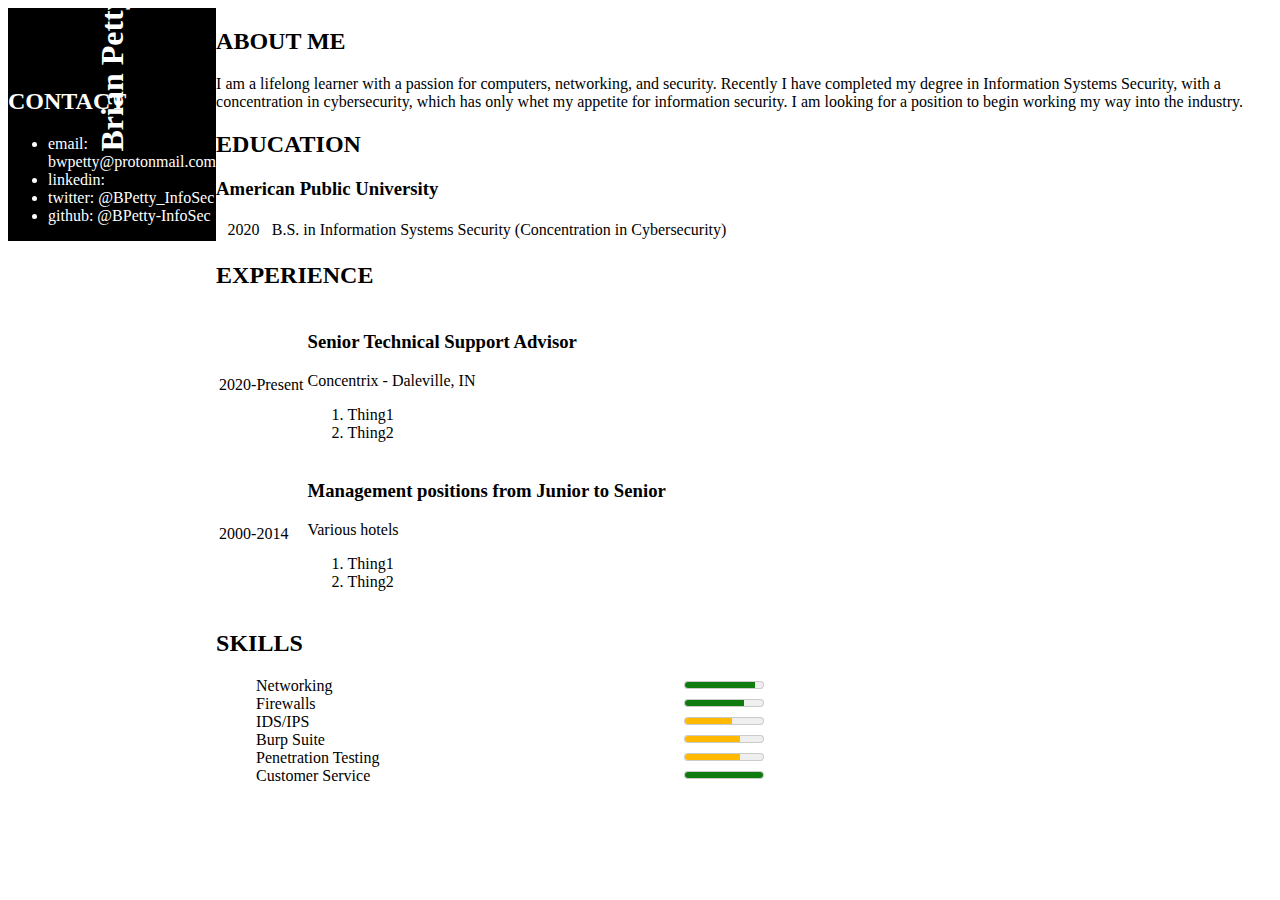
==== resume.html @ d376d549 "change skills to meters" ====
<!DOCTYPE html>
<html>
<head>
    <link rel="stylesheet" href="lib/css/main.css">
</head>
<body id="body">
    <div id="sidebar">
        <div class="namesection">
            <h1 id="name">Brian Petty</h1>
        </div>
        <div id="Contact">
            <h2>CONTACT</h2>
            <ul>
                <li>email: bwpetty@protonmail.com</li>
                <li>linkedin: </li>
                <li>twitter: @BPetty_InfoSec</li>
                <li>github: @BPetty-InfoSec</li>
            </ul>
        </div>
    </div>
    <div id="mainbody">
        <div id="about" class="mbsection">
            <h2 class="mbsection_title">ABOUT ME</h2>
            <p class="mbsection_blurb">I am a lifelong learner with a passion for computers, networking, and security. Recently I have completed my degree in Information Systems Security, with a concentration in cybersecurity, which has only whet my appetite for information security. I am looking for a position to begin working my way into the industry.</p>
        </div>
        <div id="education" class="mbsection">
            <h2 class="mbsection_title">EDUCATION</h2>
            <div class="mbsection_sub">
                <h3 id="education" class="mbsection_subtitle">American Public University</h3>
                <table>
                    <tr>
                        <td class="edudate" width=10% align="center">2020</td>
                        <td class="edudata">B.S. in Information Systems Security (Concentration in Cybersecurity)</td>
                    </tr>
                </table>
            </div>
        </div>
        <div id="experience" class="mbsection">
            <h2 class="mbsection_title">EXPERIENCE</h2>
            <table>
                <tr>
                    <td class="expdate">2020-Present</td>
                    <td class="expinfo">
                        <h3 class="exptitle">Senior Technical Support Advisor</h3>
                        <p class="explocation">Concentrix - Daleville, IN</p>
                        <ol class="explist">
                            <li class="expbullets">
                                Thing1
                            </li>
                            <li class="expbullets">
                                Thing2
                            </li>
                        </ol>
                    </td>
                </tr>
                <tr>
                    <td class="expdate">2000-2014</td>
                    <td class="expinfo">
                        <h3 class="exptitle">Management positions from Junior to Senior</h3>
                        <p class="explocation">Various hotels</p>
                        <ol class="explist">
                            <li class="expbullets">
                                Thing1
                            </li>
                            <li class="expbullets">
                                Thing2
                            </li>
                        </ol>
                    </td>
                </tr>
            </table>
        </div>
        <div id="skills" class="mbsection">
            <h2 class="mbsection_title">SKILLS</h2>
            <ul>
                <div class="skill">
                    <div class="skill_item">Networking</div>
                    <meter class="skill_rating" min="0" max="100" low="25" high="75" optimum="90" value="90"></meter>
                </div>
                <div class="skill">
                    <div class="skill_item">Firewalls</div>
                    <meter class="skill_rating" min="0" max="100" low="25" high="75" optimum="90" value="75"></meter>
                </div>
                <div class="skill">
                    <div class="skill_item">IDS/IPS</div>
                    <meter class="skill_rating" min="0" max="100" low="25" high="75" optimum="90" value="60"></meter>
                </div>
                <div class="skill">
                    <div class="skill_item">Burp Suite</div>
                    <meter class="skill_rating" min="0" max="100" low="25" high="75" optimum="90" value="70"></meter>
                </div>
                <div class="skill">
                    <div class="skill_item">Penetration Testing</div>
                    <meter class="skill_rating" min="0" max="100" low="25" high="75" optimum="90" value="70"></meter>
                </div>
                <div class="skill">
                    <div class="skill_item">Customer Service</div>
                    <meter class="skill_rating" min="0" max="100" low="25" high="75" optimum="90" value="100"></meter>
                </div>
            </ul>
        </div>
    </div>
</body>
</html>
---- lib/css/main.css ----
#body{
    display: flex;
}

#sidebar{
    background-color: black;
    color: white;
    width: 20%;
    height: 100%;
}

#name{
    transform: rotate(-90deg);
    height: 300;
}

#contact{
    width: 20%;
    align-content: center;
}

.skill{
    display: flex;
    flex-direction: row;
    width: 50%;
    justify-content: space-between;
}
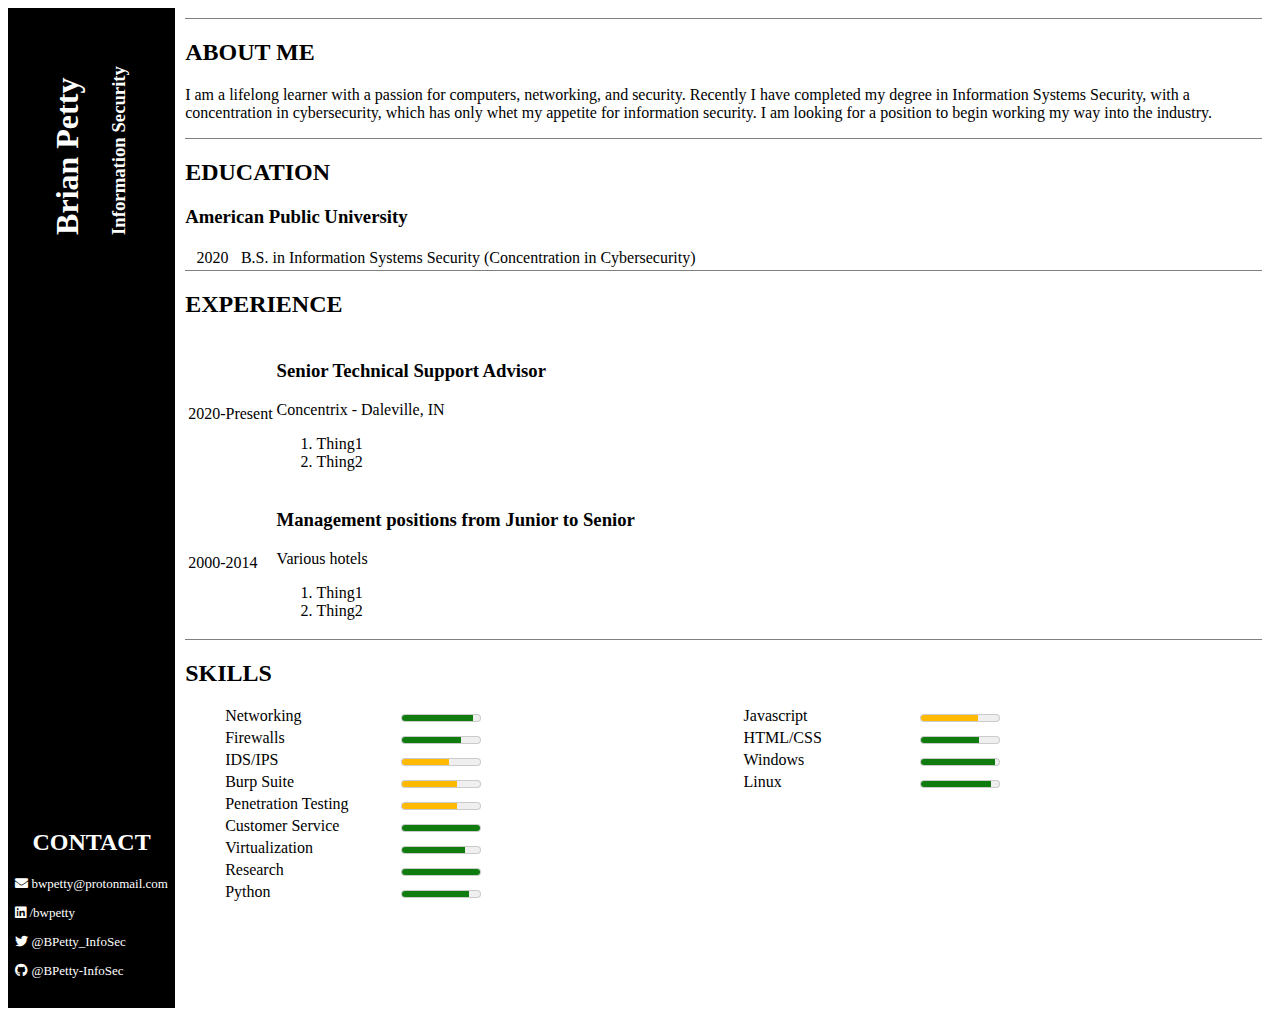
==== commit f814410b: "update spacing" ====
--- a/resume.html
+++ b/resume.html
@@ -2,20 +2,23 @@
 <html>
 <head>
     <link rel="stylesheet" href="lib/css/main.css">
+    <link rel="stylesheet" href="lib/css/all.min.css">
 </head>
 <body id="body">
     <div id="sidebar">
         <div class="namesection">
             <h1 id="name">Brian Petty</h1>
+            <h3 id="subname">Information Security</h3>
         </div>
-        <div id="Contact">
-            <h2>CONTACT</h2>
-            <ul>
-                <li>email: bwpetty@protonmail.com</li>
-                <li>linkedin: </li>
-                <li>twitter: @BPetty_InfoSec</li>
-                <li>github: @BPetty-InfoSec</li>
-            </ul>
+        <div id="contact">
+            <center><h2>CONTACT</h2></center>
+            <div id="contactlinks">
+                <p><i class="fa fa-envelope"></i> bwpetty@protonmail.com</p>
+                <p><i class="fab fa-linkedin"></i> /bwpetty</p>
+                <p><i class="fab fa-twitter"></i> @BPetty_InfoSec</p>
+                <p><i class="fab fa-github"></i> @BPetty-InfoSec</p>
+                <br>
+            </div>
         </div>
     </div>
     <div id="mainbody">
@@ -70,9 +73,9 @@
                 </tr>
             </table>
         </div>
-        <div id="skills" class="mbsection">
+        <div class="mbsection">
             <h2 class="mbsection_title">SKILLS</h2>
-            <ul>
+            <ul id="skills">
                 <div class="skill">
                     <div class="skill_item">Networking</div>
                     <meter class="skill_rating" min="0" max="100" low="25" high="75" optimum="90" value="90"></meter>
@@ -97,6 +100,34 @@
                     <div class="skill_item">Customer Service</div>
                     <meter class="skill_rating" min="0" max="100" low="25" high="75" optimum="90" value="100"></meter>
                 </div>
+                <div class="skill">
+                    <div class="skill_item">Virtualization</div>
+                    <meter class="skill_rating" min="0" max="100" low="25" high="75" optimum="90" value="80"></meter>
+                </div>
+                <div class="skill">
+                    <div class="skill_item">Research</div>
+                    <meter class="skill_rating" min="0" max="100" low="25" high="75" optimum="90" value="100"></meter>
+                </div>
+                <div class="skill">
+                    <div class="skill_item">Python</div>
+                    <meter class="skill_rating" min="0" max="100" low="25" high="75" optimum="90" value="85"></meter>
+                </div>
+                <div class="skill">
+                    <div class="skill_item">Javascript</div>
+                    <meter class="skill_rating" min="0" max="100" low="25" high="75" optimum="90" value="73"></meter>
+                </div>
+                <div class="skill">
+                    <div class="skill_item">HTML/CSS</div>
+                    <meter class="skill_rating" min="0" max="100" low="25" high="75" optimum="90" value="75"></meter>
+                </div>
+                <div class="skill">
+                    <div class="skill_item">Windows</div>
+                    <meter class="skill_rating" min="0" max="100" low="25" high="75" optimum="90" value="95"></meter>
+                </div>
+                <div class="skill">
+                    <div class="skill_item">Linux</div>
+                    <meter title="Linux" class="skill_rating" min="0" max="100" low="25" high="75" optimum="90" value="90"></meter>
+                </div>
             </ul>
         </div>
     </div>
--- a/lib/css/main.css
+++ b/lib/css/main.css
@@ -1,27 +1,56 @@
 #body{
     display: flex;
+    flex-flow: row;
+    
+    height: 1000px;
 }
 
 #sidebar{
     background-color: black;
     color: white;
-    width: 20%;
-    height: 100%;
+    display: flex;
+    flex-direction: column;
+    justify-content: space-between;
+    width: 25%;
+    flex-grow: 1;
 }
 
-#name{
-    transform: rotate(-90deg);
-    height: 300;
+#mainbody{
+    flex-grow: 2;
+    margin: 10px;
+}
+
+.mbsection{
+    border-top: 1px solid gray;
+}
+
+.namesection{
+    width: 120%;
+    align-content: center;
+    transform: translate(-10%, 55%) rotate(-90deg);
 }
 
 #contact{
-    width: 20%;
-    align-content: center;
+    align-self: center;
+}
+
+#contactlinks{
+    font-size: small;
+}
+
+#skills{
+    display: flex;
+    flex-flow: column wrap;
+    justify-content: flex-start;
+    height: 200px;
 }
 
 .skill{
     display: flex;
     flex-direction: row;
-    width: 50%;
+    width: 25%;
     justify-content: space-between;
+}
+.skill_rating{
+    margin: 3px;
 }--- a/lib/css/all.min.css
+++ b/lib/css/all.min.css
@@ -0,0 +1,5 @@
+/*!
+ * Font Awesome Free 5.15.3 by @fontawesome - https://fontawesome.com
+ * License - https://fontawesome.com/license/free (Icons: CC BY 4.0, Fonts: SIL OFL 1.1, Code: MIT License)
+ */
+.fa,.fab,.fad,.fal,.far,.fas{-moz-osx-font-smoothing:grayscale;-webkit-font-smoothing:antialiased;display:inline-block;font-style:normal;font-variant:normal;text-rendering:auto;line-height:1}.fa-lg{font-size:1.33333em;line-height:.75em;vertical-align:-.0667em}.fa-xs{font-size:.75em}.fa-sm{font-size:.875em}.fa-1x{font-size:1em}.fa-2x{font-size:2em}.fa-3x{font-size:3em}.fa-4x{font-size:4em}.fa-5x{font-size:5em}.fa-6x{font-size:6em}.fa-7x{font-size:7em}.fa-8x{font-size:8em}.fa-9x{font-size:9em}.fa-10x{font-size:10em}.fa-fw{text-align:center;width:1.25em}.fa-ul{list-style-type:none;margin-left:2.5em;padding-left:0}.fa-ul>li{position:relative}.fa-li{left:-2em;position:absolute;text-align:center;width:2em;line-height:inherit}.fa-border{border:.08em solid #eee;border-radius:.1em;padding:.2em .25em .15em}.fa-pull-left{float:left}.fa-pull-right{float:right}.fa.fa-pull-left,.fab.fa-pull-left,.fal.fa-pull-left,.far.fa-pull-left,.fas.fa-pull-left{margin-right:.3em}.fa.fa-pull-right,.fab.fa-pull-right,.fal.fa-pull-right,.far.fa-pull-right,.fas.fa-pull-right{margin-left:.3em}.fa-spin{-webkit-animation:fa-spin 2s linear infinite;animation:fa-spin 2s linear infinite}.fa-pulse{-webkit-animation:fa-spin 1s steps(8) infinite;animation:fa-spin 1s steps(8) infinite}@-webkit-keyframes fa-spin{0%{-webkit-transform:rotate(0deg);transform:rotate(0deg)}to{-webkit-transform:rotate(1turn);transform:rotate(1turn)}}@keyframes fa-spin{0%{-webkit-transform:rotate(0deg);transform:rotate(0deg)}to{-webkit-transform:rotate(1turn);transform:rotate(1turn)}}.fa-rotate-90{-ms-filter:"progid:DXImageTransform.Microsoft.BasicImage(rotation=1)";-webkit-transform:rotate(90deg);transform:rotate(90deg)}.fa-rotate-180{-ms-filter:"progid:DXImageTransform.Microsoft.BasicImage(rotation=2)";-webkit-transform:rotate(180deg);transform:rotate(180deg)}.fa-rotate-270{-ms-filter:"progid:DXImageTransform.Microsoft.BasicImage(rotation=3)";-webkit-transform:rotate(270deg);transform:rotate(270deg)}.fa-flip-horizontal{-ms-filter:"progid:DXImageTransform.Microsoft.BasicImage(rotation=0, mirror=1)";-webkit-transform:scaleX(-1);transform:scaleX(-1)}.fa-flip-vertical{-webkit-transform:scaleY(-1);transform:scaleY(-1)}.fa-flip-both,.fa-flip-horizontal.fa-flip-vertical,.fa-flip-vertical{-ms-filter:"progid:DXImageTransform.Microsoft.BasicImage(rotation=2, mirror=1)"}.fa-flip-both,.fa-flip-horizontal.fa-flip-vertical{-webkit-transform:scale(-1);transform:scale(-1)}:root .fa-flip-both,:root .fa-flip-horizontal,:root .fa-flip-vertical,:root .fa-rotate-90,:root .fa-rotate-180,:root .fa-rotate-270{-webkit-filter:none;filter:none}.fa-stack{display:inline-block;height:2em;line-height:2em;position:relative;vertical-align:middle;width:2.5em}.fa-stack-1x,.fa-stack-2x{left:0;position:absolute;text-align:center;width:100%}.fa-stack-1x{line-height:inherit}.fa-stack-2x{font-size:2em}.fa-inverse{color:#fff}.fa-500px:before{content:"\f26e"}.fa-accessible-icon:before{content:"\f368"}.fa-accusoft:before{content:"\f369"}.fa-acquisitions-incorporated:before{content:"\f6af"}.fa-ad:before{content:"\f641"}.fa-address-book:before{content:"\f2b9"}.fa-address-card:before{content:"\f2bb"}.fa-adjust:before{content:"\f042"}.fa-adn:before{content:"\f170"}.fa-adversal:before{content:"\f36a"}.fa-affiliatetheme:before{content:"\f36b"}.fa-air-freshener:before{content:"\f5d0"}.fa-airbnb:before{content:"\f834"}.fa-algolia:before{content:"\f36c"}.fa-align-center:before{content:"\f037"}.fa-align-justify:before{content:"\f039"}.fa-align-left:before{content:"\f036"}.fa-align-right:before{content:"\f038"}.fa-alipay:before{content:"\f642"}.fa-allergies:before{content:"\f461"}.fa-amazon:before{content:"\f270"}.fa-amazon-pay:before{content:"\f42c"}.fa-ambulance:before{content:"\f0f9"}.fa-american-sign-language-interpreting:before{content:"\f2a3"}.fa-amilia:before{content:"\f36d"}.fa-anchor:before{content:"\f13d"}.fa-android:before{content:"\f17b"}.fa-angellist:before{content:"\f209"}.fa-angle-double-down:before{content:"\f103"}.fa-angle-double-left:before{content:"\f100"}.fa-angle-double-right:before{content:"\f101"}.fa-angle-double-up:before{content:"\f102"}.fa-angle-down:before{content:"\f107"}.fa-angle-left:before{content:"\f104"}.fa-angle-right:before{content:"\f105"}.fa-angle-up:before{content:"\f106"}.fa-angry:before{content:"\f556"}.fa-angrycreative:before{content:"\f36e"}.fa-angular:before{content:"\f420"}.fa-ankh:before{content:"\f644"}.fa-app-store:before{content:"\f36f"}.fa-app-store-ios:before{content:"\f370"}.fa-apper:before{content:"\f371"}.fa-apple:before{content:"\f179"}.fa-apple-alt:before{content:"\f5d1"}.fa-apple-pay:before{content:"\f415"}.fa-archive:before{content:"\f187"}.fa-archway:before{content:"\f557"}.fa-arrow-alt-circle-down:before{content:"\f358"}.fa-arrow-alt-circle-left:before{content:"\f359"}.fa-arrow-alt-circle-right:before{content:"\f35a"}.fa-arrow-alt-circle-up:before{content:"\f35b"}.fa-arrow-circle-down:before{content:"\f0ab"}.fa-arrow-circle-left:before{content:"\f0a8"}.fa-arrow-circle-right:before{content:"\f0a9"}.fa-arrow-circle-up:before{content:"\f0aa"}.fa-arrow-down:before{content:"\f063"}.fa-arrow-left:before{content:"\f060"}.fa-arrow-right:before{content:"\f061"}.fa-arrow-up:before{content:"\f062"}.fa-arrows-alt:before{content:"\f0b2"}.fa-arrows-alt-h:before{content:"\f337"}.fa-arrows-alt-v:before{content:"\f338"}.fa-artstation:before{content:"\f77a"}.fa-assistive-listening-systems:before{content:"\f2a2"}.fa-asterisk:before{content:"\f069"}.fa-asymmetrik:before{content:"\f372"}.fa-at:before{content:"\f1fa"}.fa-atlas:before{content:"\f558"}.fa-atlassian:before{content:"\f77b"}.fa-atom:before{content:"\f5d2"}.fa-audible:before{content:"\f373"}.fa-audio-description:before{content:"\f29e"}.fa-autoprefixer:before{content:"\f41c"}.fa-avianex:before{content:"\f374"}.fa-aviato:before{content:"\f421"}.fa-award:before{content:"\f559"}.fa-aws:before{content:"\f375"}.fa-baby:before{content:"\f77c"}.fa-baby-carriage:before{content:"\f77d"}.fa-backspace:before{content:"\f55a"}.fa-backward:before{content:"\f04a"}.fa-bacon:before{content:"\f7e5"}.fa-bacteria:before{content:"\e059"}.fa-bacterium:before{content:"\e05a"}.fa-bahai:before{content:"\f666"}.fa-balance-scale:before{content:"\f24e"}.fa-balance-scale-left:before{content:"\f515"}.fa-balance-scale-right:before{content:"\f516"}.fa-ban:before{content:"\f05e"}.fa-band-aid:before{content:"\f462"}.fa-bandcamp:before{content:"\f2d5"}.fa-barcode:before{content:"\f02a"}.fa-bars:before{content:"\f0c9"}.fa-baseball-ball:before{content:"\f433"}.fa-basketball-ball:before{content:"\f434"}.fa-bath:before{content:"\f2cd"}.fa-battery-empty:before{content:"\f244"}.fa-battery-full:before{content:"\f240"}.fa-battery-half:before{content:"\f242"}.fa-battery-quarter:before{content:"\f243"}.fa-battery-three-quarters:before{content:"\f241"}.fa-battle-net:before{content:"\f835"}.fa-bed:before{content:"\f236"}.fa-beer:before{content:"\f0fc"}.fa-behance:before{content:"\f1b4"}.fa-behance-square:before{content:"\f1b5"}.fa-bell:before{content:"\f0f3"}.fa-bell-slash:before{content:"\f1f6"}.fa-bezier-curve:before{content:"\f55b"}.fa-bible:before{content:"\f647"}.fa-bicycle:before{content:"\f206"}.fa-biking:before{content:"\f84a"}.fa-bimobject:before{content:"\f378"}.fa-binoculars:before{content:"\f1e5"}.fa-biohazard:before{content:"\f780"}.fa-birthday-cake:before{content:"\f1fd"}.fa-bitbucket:before{content:"\f171"}.fa-bitcoin:before{content:"\f379"}.fa-bity:before{content:"\f37a"}.fa-black-tie:before{content:"\f27e"}.fa-blackberry:before{content:"\f37b"}.fa-blender:before{content:"\f517"}.fa-blender-phone:before{content:"\f6b6"}.fa-blind:before{content:"\f29d"}.fa-blog:before{content:"\f781"}.fa-blogger:before{content:"\f37c"}.fa-blogger-b:before{content:"\f37d"}.fa-bluetooth:before{content:"\f293"}.fa-bluetooth-b:before{content:"\f294"}.fa-bold:before{content:"\f032"}.fa-bolt:before{content:"\f0e7"}.fa-bomb:before{content:"\f1e2"}.fa-bone:before{content:"\f5d7"}.fa-bong:before{content:"\f55c"}.fa-book:before{content:"\f02d"}.fa-book-dead:before{content:"\f6b7"}.fa-book-medical:before{content:"\f7e6"}.fa-book-open:before{content:"\f518"}.fa-book-reader:before{content:"\f5da"}.fa-bookmark:before{content:"\f02e"}.fa-bootstrap:before{content:"\f836"}.fa-border-all:before{content:"\f84c"}.fa-border-none:before{content:"\f850"}.fa-border-style:before{content:"\f853"}.fa-bowling-ball:before{content:"\f436"}.fa-box:before{content:"\f466"}.fa-box-open:before{content:"\f49e"}.fa-box-tissue:before{content:"\e05b"}.fa-boxes:before{content:"\f468"}.fa-braille:before{content:"\f2a1"}.fa-brain:before{content:"\f5dc"}.fa-bread-slice:before{content:"\f7ec"}.fa-briefcase:before{content:"\f0b1"}.fa-briefcase-medical:before{content:"\f469"}.fa-broadcast-tower:before{content:"\f519"}.fa-broom:before{content:"\f51a"}.fa-brush:before{content:"\f55d"}.fa-btc:before{content:"\f15a"}.fa-buffer:before{content:"\f837"}.fa-bug:before{content:"\f188"}.fa-building:before{content:"\f1ad"}.fa-bullhorn:before{content:"\f0a1"}.fa-bullseye:before{content:"\f140"}.fa-burn:before{content:"\f46a"}.fa-buromobelexperte:before{content:"\f37f"}.fa-bus:before{content:"\f207"}.fa-bus-alt:before{content:"\f55e"}.fa-business-time:before{content:"\f64a"}.fa-buy-n-large:before{content:"\f8a6"}.fa-buysellads:before{content:"\f20d"}.fa-calculator:before{content:"\f1ec"}.fa-calendar:before{content:"\f133"}.fa-calendar-alt:before{content:"\f073"}.fa-calendar-check:before{content:"\f274"}.fa-calendar-day:before{content:"\f783"}.fa-calendar-minus:before{content:"\f272"}.fa-calendar-plus:before{content:"\f271"}.fa-calendar-times:before{content:"\f273"}.fa-calendar-week:before{content:"\f784"}.fa-camera:before{content:"\f030"}.fa-camera-retro:before{content:"\f083"}.fa-campground:before{content:"\f6bb"}.fa-canadian-maple-leaf:before{content:"\f785"}.fa-candy-cane:before{content:"\f786"}.fa-cannabis:before{content:"\f55f"}.fa-capsules:before{content:"\f46b"}.fa-car:before{content:"\f1b9"}.fa-car-alt:before{content:"\f5de"}.fa-car-battery:before{content:"\f5df"}.fa-car-crash:before{content:"\f5e1"}.fa-car-side:before{content:"\f5e4"}.fa-caravan:before{content:"\f8ff"}.fa-caret-down:before{content:"\f0d7"}.fa-caret-left:before{content:"\f0d9"}.fa-caret-right:before{content:"\f0da"}.fa-caret-square-down:before{content:"\f150"}.fa-caret-square-left:before{content:"\f191"}.fa-caret-square-right:before{content:"\f152"}.fa-caret-square-up:before{content:"\f151"}.fa-caret-up:before{content:"\f0d8"}.fa-carrot:before{content:"\f787"}.fa-cart-arrow-down:before{content:"\f218"}.fa-cart-plus:before{content:"\f217"}.fa-cash-register:before{content:"\f788"}.fa-cat:before{content:"\f6be"}.fa-cc-amazon-pay:before{content:"\f42d"}.fa-cc-amex:before{content:"\f1f3"}.fa-cc-apple-pay:before{content:"\f416"}.fa-cc-diners-club:before{content:"\f24c"}.fa-cc-discover:before{content:"\f1f2"}.fa-cc-jcb:before{content:"\f24b"}.fa-cc-mastercard:before{content:"\f1f1"}.fa-cc-paypal:before{content:"\f1f4"}.fa-cc-stripe:before{content:"\f1f5"}.fa-cc-visa:before{content:"\f1f0"}.fa-centercode:before{content:"\f380"}.fa-centos:before{content:"\f789"}.fa-certificate:before{content:"\f0a3"}.fa-chair:before{content:"\f6c0"}.fa-chalkboard:before{content:"\f51b"}.fa-chalkboard-teacher:before{content:"\f51c"}.fa-charging-station:before{content:"\f5e7"}.fa-chart-area:before{content:"\f1fe"}.fa-chart-bar:before{content:"\f080"}.fa-chart-line:before{content:"\f201"}.fa-chart-pie:before{content:"\f200"}.fa-check:before{content:"\f00c"}.fa-check-circle:before{content:"\f058"}.fa-check-double:before{content:"\f560"}.fa-check-square:before{content:"\f14a"}.fa-cheese:before{content:"\f7ef"}.fa-chess:before{content:"\f439"}.fa-chess-bishop:before{content:"\f43a"}.fa-chess-board:before{content:"\f43c"}.fa-chess-king:before{content:"\f43f"}.fa-chess-knight:before{content:"\f441"}.fa-chess-pawn:before{content:"\f443"}.fa-chess-queen:before{content:"\f445"}.fa-chess-rook:before{content:"\f447"}.fa-chevron-circle-down:before{content:"\f13a"}.fa-chevron-circle-left:before{content:"\f137"}.fa-chevron-circle-right:before{content:"\f138"}.fa-chevron-circle-up:before{content:"\f139"}.fa-chevron-down:before{content:"\f078"}.fa-chevron-left:before{content:"\f053"}.fa-chevron-right:before{content:"\f054"}.fa-chevron-up:before{content:"\f077"}.fa-child:before{content:"\f1ae"}.fa-chrome:before{content:"\f268"}.fa-chromecast:before{content:"\f838"}.fa-church:before{content:"\f51d"}.fa-circle:before{content:"\f111"}.fa-circle-notch:before{content:"\f1ce"}.fa-city:before{content:"\f64f"}.fa-clinic-medical:before{content:"\f7f2"}.fa-clipboard:before{content:"\f328"}.fa-clipboard-check:before{content:"\f46c"}.fa-clipboard-list:before{content:"\f46d"}.fa-clock:before{content:"\f017"}.fa-clone:before{content:"\f24d"}.fa-closed-captioning:before{content:"\f20a"}.fa-cloud:before{content:"\f0c2"}.fa-cloud-download-alt:before{content:"\f381"}.fa-cloud-meatball:before{content:"\f73b"}.fa-cloud-moon:before{content:"\f6c3"}.fa-cloud-moon-rain:before{content:"\f73c"}.fa-cloud-rain:before{content:"\f73d"}.fa-cloud-showers-heavy:before{content:"\f740"}.fa-cloud-sun:before{content:"\f6c4"}.fa-cloud-sun-rain:before{content:"\f743"}.fa-cloud-upload-alt:before{content:"\f382"}.fa-cloudflare:before{content:"\e07d"}.fa-cloudscale:before{content:"\f383"}.fa-cloudsmith:before{content:"\f384"}.fa-cloudversify:before{content:"\f385"}.fa-cocktail:before{content:"\f561"}.fa-code:before{content:"\f121"}.fa-code-branch:before{content:"\f126"}.fa-codepen:before{content:"\f1cb"}.fa-codiepie:before{content:"\f284"}.fa-coffee:before{content:"\f0f4"}.fa-cog:before{content:"\f013"}.fa-cogs:before{content:"\f085"}.fa-coins:before{content:"\f51e"}.fa-columns:before{content:"\f0db"}.fa-comment:before{content:"\f075"}.fa-comment-alt:before{content:"\f27a"}.fa-comment-dollar:before{content:"\f651"}.fa-comment-dots:before{content:"\f4ad"}.fa-comment-medical:before{content:"\f7f5"}.fa-comment-slash:before{content:"\f4b3"}.fa-comments:before{content:"\f086"}.fa-comments-dollar:before{content:"\f653"}.fa-compact-disc:before{content:"\f51f"}.fa-compass:before{content:"\f14e"}.fa-compress:before{content:"\f066"}.fa-compress-alt:before{content:"\f422"}.fa-compress-arrows-alt:before{content:"\f78c"}.fa-concierge-bell:before{content:"\f562"}.fa-confluence:before{content:"\f78d"}.fa-connectdevelop:before{content:"\f20e"}.fa-contao:before{content:"\f26d"}.fa-cookie:before{content:"\f563"}.fa-cookie-bite:before{content:"\f564"}.fa-copy:before{content:"\f0c5"}.fa-copyright:before{content:"\f1f9"}.fa-cotton-bureau:before{content:"\f89e"}.fa-couch:before{content:"\f4b8"}.fa-cpanel:before{content:"\f388"}.fa-creative-commons:before{content:"\f25e"}.fa-creative-commons-by:before{content:"\f4e7"}.fa-creative-commons-nc:before{content:"\f4e8"}.fa-creative-commons-nc-eu:before{content:"\f4e9"}.fa-creative-commons-nc-jp:before{content:"\f4ea"}.fa-creative-commons-nd:before{content:"\f4eb"}.fa-creative-commons-pd:before{content:"\f4ec"}.fa-creative-commons-pd-alt:before{content:"\f4ed"}.fa-creative-commons-remix:before{content:"\f4ee"}.fa-creative-commons-sa:before{content:"\f4ef"}.fa-creative-commons-sampling:before{content:"\f4f0"}.fa-creative-commons-sampling-plus:before{content:"\f4f1"}.fa-creative-commons-share:before{content:"\f4f2"}.fa-creative-commons-zero:before{content:"\f4f3"}.fa-credit-card:before{content:"\f09d"}.fa-critical-role:before{content:"\f6c9"}.fa-crop:before{content:"\f125"}.fa-crop-alt:before{content:"\f565"}.fa-cross:before{content:"\f654"}.fa-crosshairs:before{content:"\f05b"}.fa-crow:before{content:"\f520"}.fa-crown:before{content:"\f521"}.fa-crutch:before{content:"\f7f7"}.fa-css3:before{content:"\f13c"}.fa-css3-alt:before{content:"\f38b"}.fa-cube:before{content:"\f1b2"}.fa-cubes:before{content:"\f1b3"}.fa-cut:before{content:"\f0c4"}.fa-cuttlefish:before{content:"\f38c"}.fa-d-and-d:before{content:"\f38d"}.fa-d-and-d-beyond:before{content:"\f6ca"}.fa-dailymotion:before{content:"\e052"}.fa-dashcube:before{content:"\f210"}.fa-database:before{content:"\f1c0"}.fa-deaf:before{content:"\f2a4"}.fa-deezer:before{content:"\e077"}.fa-delicious:before{content:"\f1a5"}.fa-democrat:before{content:"\f747"}.fa-deploydog:before{content:"\f38e"}.fa-deskpro:before{content:"\f38f"}.fa-desktop:before{content:"\f108"}.fa-dev:before{content:"\f6cc"}.fa-deviantart:before{content:"\f1bd"}.fa-dharmachakra:before{content:"\f655"}.fa-dhl:before{content:"\f790"}.fa-diagnoses:before{content:"\f470"}.fa-diaspora:before{content:"\f791"}.fa-dice:before{content:"\f522"}.fa-dice-d20:before{content:"\f6cf"}.fa-dice-d6:before{content:"\f6d1"}.fa-dice-five:before{content:"\f523"}.fa-dice-four:before{content:"\f524"}.fa-dice-one:before{content:"\f525"}.fa-dice-six:before{content:"\f526"}.fa-dice-three:before{content:"\f527"}.fa-dice-two:before{content:"\f528"}.fa-digg:before{content:"\f1a6"}.fa-digital-ocean:before{content:"\f391"}.fa-digital-tachograph:before{content:"\f566"}.fa-directions:before{content:"\f5eb"}.fa-discord:before{content:"\f392"}.fa-discourse:before{content:"\f393"}.fa-disease:before{content:"\f7fa"}.fa-divide:before{content:"\f529"}.fa-dizzy:before{content:"\f567"}.fa-dna:before{content:"\f471"}.fa-dochub:before{content:"\f394"}.fa-docker:before{content:"\f395"}.fa-dog:before{content:"\f6d3"}.fa-dollar-sign:before{content:"\f155"}.fa-dolly:before{content:"\f472"}.fa-dolly-flatbed:before{content:"\f474"}.fa-donate:before{content:"\f4b9"}.fa-door-closed:before{content:"\f52a"}.fa-door-open:before{content:"\f52b"}.fa-dot-circle:before{content:"\f192"}.fa-dove:before{content:"\f4ba"}.fa-download:before{content:"\f019"}.fa-draft2digital:before{content:"\f396"}.fa-drafting-compass:before{content:"\f568"}.fa-dragon:before{content:"\f6d5"}.fa-draw-polygon:before{content:"\f5ee"}.fa-dribbble:before{content:"\f17d"}.fa-dribbble-square:before{content:"\f397"}.fa-dropbox:before{content:"\f16b"}.fa-drum:before{content:"\f569"}.fa-drum-steelpan:before{content:"\f56a"}.fa-drumstick-bite:before{content:"\f6d7"}.fa-drupal:before{content:"\f1a9"}.fa-dumbbell:before{content:"\f44b"}.fa-dumpster:before{content:"\f793"}.fa-dumpster-fire:before{content:"\f794"}.fa-dungeon:before{content:"\f6d9"}.fa-dyalog:before{content:"\f399"}.fa-earlybirds:before{content:"\f39a"}.fa-ebay:before{content:"\f4f4"}.fa-edge:before{content:"\f282"}.fa-edge-legacy:before{content:"\e078"}.fa-edit:before{content:"\f044"}.fa-egg:before{content:"\f7fb"}.fa-eject:before{content:"\f052"}.fa-elementor:before{content:"\f430"}.fa-ellipsis-h:before{content:"\f141"}.fa-ellipsis-v:before{content:"\f142"}.fa-ello:before{content:"\f5f1"}.fa-ember:before{content:"\f423"}.fa-empire:before{content:"\f1d1"}.fa-envelope:before{content:"\f0e0"}.fa-envelope-open:before{content:"\f2b6"}.fa-envelope-open-text:before{content:"\f658"}.fa-envelope-square:before{content:"\f199"}.fa-envira:before{content:"\f299"}.fa-equals:before{content:"\f52c"}.fa-eraser:before{content:"\f12d"}.fa-erlang:before{content:"\f39d"}.fa-ethereum:before{content:"\f42e"}.fa-ethernet:before{content:"\f796"}.fa-etsy:before{content:"\f2d7"}.fa-euro-sign:before{content:"\f153"}.fa-evernote:before{content:"\f839"}.fa-exchange-alt:before{content:"\f362"}.fa-exclamation:before{content:"\f12a"}.fa-exclamation-circle:before{content:"\f06a"}.fa-exclamation-triangle:before{content:"\f071"}.fa-expand:before{content:"\f065"}.fa-expand-alt:before{content:"\f424"}.fa-expand-arrows-alt:before{content:"\f31e"}.fa-expeditedssl:before{content:"\f23e"}.fa-external-link-alt:before{content:"\f35d"}.fa-external-link-square-alt:before{content:"\f360"}.fa-eye:before{content:"\f06e"}.fa-eye-dropper:before{content:"\f1fb"}.fa-eye-slash:before{content:"\f070"}.fa-facebook:before{content:"\f09a"}.fa-facebook-f:before{content:"\f39e"}.fa-facebook-messenger:before{content:"\f39f"}.fa-facebook-square:before{content:"\f082"}.fa-fan:before{content:"\f863"}.fa-fantasy-flight-games:before{content:"\f6dc"}.fa-fast-backward:before{content:"\f049"}.fa-fast-forward:before{content:"\f050"}.fa-faucet:before{content:"\e005"}.fa-fax:before{content:"\f1ac"}.fa-feather:before{content:"\f52d"}.fa-feather-alt:before{content:"\f56b"}.fa-fedex:before{content:"\f797"}.fa-fedora:before{content:"\f798"}.fa-female:before{content:"\f182"}.fa-fighter-jet:before{content:"\f0fb"}.fa-figma:before{content:"\f799"}.fa-file:before{content:"\f15b"}.fa-file-alt:before{content:"\f15c"}.fa-file-archive:before{content:"\f1c6"}.fa-file-audio:before{content:"\f1c7"}.fa-file-code:before{content:"\f1c9"}.fa-file-contract:before{content:"\f56c"}.fa-file-csv:before{content:"\f6dd"}.fa-file-download:before{content:"\f56d"}.fa-file-excel:before{content:"\f1c3"}.fa-file-export:before{content:"\f56e"}.fa-file-image:before{content:"\f1c5"}.fa-file-import:before{content:"\f56f"}.fa-file-invoice:before{content:"\f570"}.fa-file-invoice-dollar:before{content:"\f571"}.fa-file-medical:before{content:"\f477"}.fa-file-medical-alt:before{content:"\f478"}.fa-file-pdf:before{content:"\f1c1"}.fa-file-powerpoint:before{content:"\f1c4"}.fa-file-prescription:before{content:"\f572"}.fa-file-signature:before{content:"\f573"}.fa-file-upload:before{content:"\f574"}.fa-file-video:before{content:"\f1c8"}.fa-file-word:before{content:"\f1c2"}.fa-fill:before{content:"\f575"}.fa-fill-drip:before{content:"\f576"}.fa-film:before{content:"\f008"}.fa-filter:before{content:"\f0b0"}.fa-fingerprint:before{content:"\f577"}.fa-fire:before{content:"\f06d"}.fa-fire-alt:before{content:"\f7e4"}.fa-fire-extinguisher:before{content:"\f134"}.fa-firefox:before{content:"\f269"}.fa-firefox-browser:before{content:"\e007"}.fa-first-aid:before{content:"\f479"}.fa-first-order:before{content:"\f2b0"}.fa-first-order-alt:before{content:"\f50a"}.fa-firstdraft:before{content:"\f3a1"}.fa-fish:before{content:"\f578"}.fa-fist-raised:before{content:"\f6de"}.fa-flag:before{content:"\f024"}.fa-flag-checkered:before{content:"\f11e"}.fa-flag-usa:before{content:"\f74d"}.fa-flask:before{content:"\f0c3"}.fa-flickr:before{content:"\f16e"}.fa-flipboard:before{content:"\f44d"}.fa-flushed:before{content:"\f579"}.fa-fly:before{content:"\f417"}.fa-folder:before{content:"\f07b"}.fa-folder-minus:before{content:"\f65d"}.fa-folder-open:before{content:"\f07c"}.fa-folder-plus:before{content:"\f65e"}.fa-font:before{content:"\f031"}.fa-font-awesome:before{content:"\f2b4"}.fa-font-awesome-alt:before{content:"\f35c"}.fa-font-awesome-flag:before{content:"\f425"}.fa-font-awesome-logo-full:before{content:"\f4e6"}.fa-fonticons:before{content:"\f280"}.fa-fonticons-fi:before{content:"\f3a2"}.fa-football-ball:before{content:"\f44e"}.fa-fort-awesome:before{content:"\f286"}.fa-fort-awesome-alt:before{content:"\f3a3"}.fa-forumbee:before{content:"\f211"}.fa-forward:before{content:"\f04e"}.fa-foursquare:before{content:"\f180"}.fa-free-code-camp:before{content:"\f2c5"}.fa-freebsd:before{content:"\f3a4"}.fa-frog:before{content:"\f52e"}.fa-frown:before{content:"\f119"}.fa-frown-open:before{content:"\f57a"}.fa-fulcrum:before{content:"\f50b"}.fa-funnel-dollar:before{content:"\f662"}.fa-futbol:before{content:"\f1e3"}.fa-galactic-republic:before{content:"\f50c"}.fa-galactic-senate:before{content:"\f50d"}.fa-gamepad:before{content:"\f11b"}.fa-gas-pump:before{content:"\f52f"}.fa-gavel:before{content:"\f0e3"}.fa-gem:before{content:"\f3a5"}.fa-genderless:before{content:"\f22d"}.fa-get-pocket:before{content:"\f265"}.fa-gg:before{content:"\f260"}.fa-gg-circle:before{content:"\f261"}.fa-ghost:before{content:"\f6e2"}.fa-gift:before{content:"\f06b"}.fa-gifts:before{content:"\f79c"}.fa-git:before{content:"\f1d3"}.fa-git-alt:before{content:"\f841"}.fa-git-square:before{content:"\f1d2"}.fa-github:before{content:"\f09b"}.fa-github-alt:before{content:"\f113"}.fa-github-square:before{content:"\f092"}.fa-gitkraken:before{content:"\f3a6"}.fa-gitlab:before{content:"\f296"}.fa-gitter:before{content:"\f426"}.fa-glass-cheers:before{content:"\f79f"}.fa-glass-martini:before{content:"\f000"}.fa-glass-martini-alt:before{content:"\f57b"}.fa-glass-whiskey:before{content:"\f7a0"}.fa-glasses:before{content:"\f530"}.fa-glide:before{content:"\f2a5"}.fa-glide-g:before{content:"\f2a6"}.fa-globe:before{content:"\f0ac"}.fa-globe-africa:before{content:"\f57c"}.fa-globe-americas:before{content:"\f57d"}.fa-globe-asia:before{content:"\f57e"}.fa-globe-europe:before{content:"\f7a2"}.fa-gofore:before{content:"\f3a7"}.fa-golf-ball:before{content:"\f450"}.fa-goodreads:before{content:"\f3a8"}.fa-goodreads-g:before{content:"\f3a9"}.fa-google:before{content:"\f1a0"}.fa-google-drive:before{content:"\f3aa"}.fa-google-pay:before{content:"\e079"}.fa-google-play:before{content:"\f3ab"}.fa-google-plus:before{content:"\f2b3"}.fa-google-plus-g:before{content:"\f0d5"}.fa-google-plus-square:before{content:"\f0d4"}.fa-google-wallet:before{content:"\f1ee"}.fa-gopuram:before{content:"\f664"}.fa-graduation-cap:before{content:"\f19d"}.fa-gratipay:before{content:"\f184"}.fa-grav:before{content:"\f2d6"}.fa-greater-than:before{content:"\f531"}.fa-greater-than-equal:before{content:"\f532"}.fa-grimace:before{content:"\f57f"}.fa-grin:before{content:"\f580"}.fa-grin-alt:before{content:"\f581"}.fa-grin-beam:before{content:"\f582"}.fa-grin-beam-sweat:before{content:"\f583"}.fa-grin-hearts:before{content:"\f584"}.fa-grin-squint:before{content:"\f585"}.fa-grin-squint-tears:before{content:"\f586"}.fa-grin-stars:before{content:"\f587"}.fa-grin-tears:before{content:"\f588"}.fa-grin-tongue:before{content:"\f589"}.fa-grin-tongue-squint:before{content:"\f58a"}.fa-grin-tongue-wink:before{content:"\f58b"}.fa-grin-wink:before{content:"\f58c"}.fa-grip-horizontal:before{content:"\f58d"}.fa-grip-lines:before{content:"\f7a4"}.fa-grip-lines-vertical:before{content:"\f7a5"}.fa-grip-vertical:before{content:"\f58e"}.fa-gripfire:before{content:"\f3ac"}.fa-grunt:before{content:"\f3ad"}.fa-guilded:before{content:"\e07e"}.fa-guitar:before{content:"\f7a6"}.fa-gulp:before{content:"\f3ae"}.fa-h-square:before{content:"\f0fd"}.fa-hacker-news:before{content:"\f1d4"}.fa-hacker-news-square:before{content:"\f3af"}.fa-hackerrank:before{content:"\f5f7"}.fa-hamburger:before{content:"\f805"}.fa-hammer:before{content:"\f6e3"}.fa-hamsa:before{content:"\f665"}.fa-hand-holding:before{content:"\f4bd"}.fa-hand-holding-heart:before{content:"\f4be"}.fa-hand-holding-medical:before{content:"\e05c"}.fa-hand-holding-usd:before{content:"\f4c0"}.fa-hand-holding-water:before{content:"\f4c1"}.fa-hand-lizard:before{content:"\f258"}.fa-hand-middle-finger:before{content:"\f806"}.fa-hand-paper:before{content:"\f256"}.fa-hand-peace:before{content:"\f25b"}.fa-hand-point-down:before{content:"\f0a7"}.fa-hand-point-left:before{content:"\f0a5"}.fa-hand-point-right:before{content:"\f0a4"}.fa-hand-point-up:before{content:"\f0a6"}.fa-hand-pointer:before{content:"\f25a"}.fa-hand-rock:before{content:"\f255"}.fa-hand-scissors:before{content:"\f257"}.fa-hand-sparkles:before{content:"\e05d"}.fa-hand-spock:before{content:"\f259"}.fa-hands:before{content:"\f4c2"}.fa-hands-helping:before{content:"\f4c4"}.fa-hands-wash:before{content:"\e05e"}.fa-handshake:before{content:"\f2b5"}.fa-handshake-alt-slash:before{content:"\e05f"}.fa-handshake-slash:before{content:"\e060"}.fa-hanukiah:before{content:"\f6e6"}.fa-hard-hat:before{content:"\f807"}.fa-hashtag:before{content:"\f292"}.fa-hat-cowboy:before{content:"\f8c0"}.fa-hat-cowboy-side:before{content:"\f8c1"}.fa-hat-wizard:before{content:"\f6e8"}.fa-hdd:before{content:"\f0a0"}.fa-head-side-cough:before{content:"\e061"}.fa-head-side-cough-slash:before{content:"\e062"}.fa-head-side-mask:before{content:"\e063"}.fa-head-side-virus:before{content:"\e064"}.fa-heading:before{content:"\f1dc"}.fa-headphones:before{content:"\f025"}.fa-headphones-alt:before{content:"\f58f"}.fa-headset:before{content:"\f590"}.fa-heart:before{content:"\f004"}.fa-heart-broken:before{content:"\f7a9"}.fa-heartbeat:before{content:"\f21e"}.fa-helicopter:before{content:"\f533"}.fa-highlighter:before{content:"\f591"}.fa-hiking:before{content:"\f6ec"}.fa-hippo:before{content:"\f6ed"}.fa-hips:before{content:"\f452"}.fa-hire-a-helper:before{content:"\f3b0"}.fa-history:before{content:"\f1da"}.fa-hive:before{content:"\e07f"}.fa-hockey-puck:before{content:"\f453"}.fa-holly-berry:before{content:"\f7aa"}.fa-home:before{content:"\f015"}.fa-hooli:before{content:"\f427"}.fa-hornbill:before{content:"\f592"}.fa-horse:before{content:"\f6f0"}.fa-horse-head:before{content:"\f7ab"}.fa-hospital:before{content:"\f0f8"}.fa-hospital-alt:before{content:"\f47d"}.fa-hospital-symbol:before{content:"\f47e"}.fa-hospital-user:before{content:"\f80d"}.fa-hot-tub:before{content:"\f593"}.fa-hotdog:before{content:"\f80f"}.fa-hotel:before{content:"\f594"}.fa-hotjar:before{content:"\f3b1"}.fa-hourglass:before{content:"\f254"}.fa-hourglass-end:before{content:"\f253"}.fa-hourglass-half:before{content:"\f252"}.fa-hourglass-start:before{content:"\f251"}.fa-house-damage:before{content:"\f6f1"}.fa-house-user:before{content:"\e065"}.fa-houzz:before{content:"\f27c"}.fa-hryvnia:before{content:"\f6f2"}.fa-html5:before{content:"\f13b"}.fa-hubspot:before{content:"\f3b2"}.fa-i-cursor:before{content:"\f246"}.fa-ice-cream:before{content:"\f810"}.fa-icicles:before{content:"\f7ad"}.fa-icons:before{content:"\f86d"}.fa-id-badge:before{content:"\f2c1"}.fa-id-card:before{content:"\f2c2"}.fa-id-card-alt:before{content:"\f47f"}.fa-ideal:before{content:"\e013"}.fa-igloo:before{content:"\f7ae"}.fa-image:before{content:"\f03e"}.fa-images:before{content:"\f302"}.fa-imdb:before{content:"\f2d8"}.fa-inbox:before{content:"\f01c"}.fa-indent:before{content:"\f03c"}.fa-industry:before{content:"\f275"}.fa-infinity:before{content:"\f534"}.fa-info:before{content:"\f129"}.fa-info-circle:before{content:"\f05a"}.fa-innosoft:before{content:"\e080"}.fa-instagram:before{content:"\f16d"}.fa-instagram-square:before{content:"\e055"}.fa-instalod:before{content:"\e081"}.fa-intercom:before{content:"\f7af"}.fa-internet-explorer:before{content:"\f26b"}.fa-invision:before{content:"\f7b0"}.fa-ioxhost:before{content:"\f208"}.fa-italic:before{content:"\f033"}.fa-itch-io:before{content:"\f83a"}.fa-itunes:before{content:"\f3b4"}.fa-itunes-note:before{content:"\f3b5"}.fa-java:before{content:"\f4e4"}.fa-jedi:before{content:"\f669"}.fa-jedi-order:before{content:"\f50e"}.fa-jenkins:before{content:"\f3b6"}.fa-jira:before{content:"\f7b1"}.fa-joget:before{content:"\f3b7"}.fa-joint:before{content:"\f595"}.fa-joomla:before{content:"\f1aa"}.fa-journal-whills:before{content:"\f66a"}.fa-js:before{content:"\f3b8"}.fa-js-square:before{content:"\f3b9"}.fa-jsfiddle:before{content:"\f1cc"}.fa-kaaba:before{content:"\f66b"}.fa-kaggle:before{content:"\f5fa"}.fa-key:before{content:"\f084"}.fa-keybase:before{content:"\f4f5"}.fa-keyboard:before{content:"\f11c"}.fa-keycdn:before{content:"\f3ba"}.fa-khanda:before{content:"\f66d"}.fa-kickstarter:before{content:"\f3bb"}.fa-kickstarter-k:before{content:"\f3bc"}.fa-kiss:before{content:"\f596"}.fa-kiss-beam:before{content:"\f597"}.fa-kiss-wink-heart:before{content:"\f598"}.fa-kiwi-bird:before{content:"\f535"}.fa-korvue:before{content:"\f42f"}.fa-landmark:before{content:"\f66f"}.fa-language:before{content:"\f1ab"}.fa-laptop:before{content:"\f109"}.fa-laptop-code:before{content:"\f5fc"}.fa-laptop-house:before{content:"\e066"}.fa-laptop-medical:before{content:"\f812"}.fa-laravel:before{content:"\f3bd"}.fa-lastfm:before{content:"\f202"}.fa-lastfm-square:before{content:"\f203"}.fa-laugh:before{content:"\f599"}.fa-laugh-beam:before{content:"\f59a"}.fa-laugh-squint:before{content:"\f59b"}.fa-laugh-wink:before{content:"\f59c"}.fa-layer-group:before{content:"\f5fd"}.fa-leaf:before{content:"\f06c"}.fa-leanpub:before{content:"\f212"}.fa-lemon:before{content:"\f094"}.fa-less:before{content:"\f41d"}.fa-less-than:before{content:"\f536"}.fa-less-than-equal:before{content:"\f537"}.fa-level-down-alt:before{content:"\f3be"}.fa-level-up-alt:before{content:"\f3bf"}.fa-life-ring:before{content:"\f1cd"}.fa-lightbulb:before{content:"\f0eb"}.fa-line:before{content:"\f3c0"}.fa-link:before{content:"\f0c1"}.fa-linkedin:before{content:"\f08c"}.fa-linkedin-in:before{content:"\f0e1"}.fa-linode:before{content:"\f2b8"}.fa-linux:before{content:"\f17c"}.fa-lira-sign:before{content:"\f195"}.fa-list:before{content:"\f03a"}.fa-list-alt:before{content:"\f022"}.fa-list-ol:before{content:"\f0cb"}.fa-list-ul:before{content:"\f0ca"}.fa-location-arrow:before{content:"\f124"}.fa-lock:before{content:"\f023"}.fa-lock-open:before{content:"\f3c1"}.fa-long-arrow-alt-down:before{content:"\f309"}.fa-long-arrow-alt-left:before{content:"\f30a"}.fa-long-arrow-alt-right:before{content:"\f30b"}.fa-long-arrow-alt-up:before{content:"\f30c"}.fa-low-vision:before{content:"\f2a8"}.fa-luggage-cart:before{content:"\f59d"}.fa-lungs:before{content:"\f604"}.fa-lungs-virus:before{content:"\e067"}.fa-lyft:before{content:"\f3c3"}.fa-magento:before{content:"\f3c4"}.fa-magic:before{content:"\f0d0"}.fa-magnet:before{content:"\f076"}.fa-mail-bulk:before{content:"\f674"}.fa-mailchimp:before{content:"\f59e"}.fa-male:before{content:"\f183"}.fa-mandalorian:before{content:"\f50f"}.fa-map:before{content:"\f279"}.fa-map-marked:before{content:"\f59f"}.fa-map-marked-alt:before{content:"\f5a0"}.fa-map-marker:before{content:"\f041"}.fa-map-marker-alt:before{content:"\f3c5"}.fa-map-pin:before{content:"\f276"}.fa-map-signs:before{content:"\f277"}.fa-markdown:before{content:"\f60f"}.fa-marker:before{content:"\f5a1"}.fa-mars:before{content:"\f222"}.fa-mars-double:before{content:"\f227"}.fa-mars-stroke:before{content:"\f229"}.fa-mars-stroke-h:before{content:"\f22b"}.fa-mars-stroke-v:before{content:"\f22a"}.fa-mask:before{content:"\f6fa"}.fa-mastodon:before{content:"\f4f6"}.fa-maxcdn:before{content:"\f136"}.fa-mdb:before{content:"\f8ca"}.fa-medal:before{content:"\f5a2"}.fa-medapps:before{content:"\f3c6"}.fa-medium:before{content:"\f23a"}.fa-medium-m:before{content:"\f3c7"}.fa-medkit:before{content:"\f0fa"}.fa-medrt:before{content:"\f3c8"}.fa-meetup:before{content:"\f2e0"}.fa-megaport:before{content:"\f5a3"}.fa-meh:before{content:"\f11a"}.fa-meh-blank:before{content:"\f5a4"}.fa-meh-rolling-eyes:before{content:"\f5a5"}.fa-memory:before{content:"\f538"}.fa-mendeley:before{content:"\f7b3"}.fa-menorah:before{content:"\f676"}.fa-mercury:before{content:"\f223"}.fa-meteor:before{content:"\f753"}.fa-microblog:before{content:"\e01a"}.fa-microchip:before{content:"\f2db"}.fa-microphone:before{content:"\f130"}.fa-microphone-alt:before{content:"\f3c9"}.fa-microphone-alt-slash:before{content:"\f539"}.fa-microphone-slash:before{content:"\f131"}.fa-microscope:before{content:"\f610"}.fa-microsoft:before{content:"\f3ca"}.fa-minus:before{content:"\f068"}.fa-minus-circle:before{content:"\f056"}.fa-minus-square:before{content:"\f146"}.fa-mitten:before{content:"\f7b5"}.fa-mix:before{content:"\f3cb"}.fa-mixcloud:before{content:"\f289"}.fa-mixer:before{content:"\e056"}.fa-mizuni:before{content:"\f3cc"}.fa-mobile:before{content:"\f10b"}.fa-mobile-alt:before{content:"\f3cd"}.fa-modx:before{content:"\f285"}.fa-monero:before{content:"\f3d0"}.fa-money-bill:before{content:"\f0d6"}.fa-money-bill-alt:before{content:"\f3d1"}.fa-money-bill-wave:before{content:"\f53a"}.fa-money-bill-wave-alt:before{content:"\f53b"}.fa-money-check:before{content:"\f53c"}.fa-money-check-alt:before{content:"\f53d"}.fa-monument:before{content:"\f5a6"}.fa-moon:before{content:"\f186"}.fa-mortar-pestle:before{content:"\f5a7"}.fa-mosque:before{content:"\f678"}.fa-motorcycle:before{content:"\f21c"}.fa-mountain:before{content:"\f6fc"}.fa-mouse:before{content:"\f8cc"}.fa-mouse-pointer:before{content:"\f245"}.fa-mug-hot:before{content:"\f7b6"}.fa-music:before{content:"\f001"}.fa-napster:before{content:"\f3d2"}.fa-neos:before{content:"\f612"}.fa-network-wired:before{content:"\f6ff"}.fa-neuter:before{content:"\f22c"}.fa-newspaper:before{content:"\f1ea"}.fa-nimblr:before{content:"\f5a8"}.fa-node:before{content:"\f419"}.fa-node-js:before{content:"\f3d3"}.fa-not-equal:before{content:"\f53e"}.fa-notes-medical:before{content:"\f481"}.fa-npm:before{content:"\f3d4"}.fa-ns8:before{content:"\f3d5"}.fa-nutritionix:before{content:"\f3d6"}.fa-object-group:before{content:"\f247"}.fa-object-ungroup:before{content:"\f248"}.fa-octopus-deploy:before{content:"\e082"}.fa-odnoklassniki:before{content:"\f263"}.fa-odnoklassniki-square:before{content:"\f264"}.fa-oil-can:before{content:"\f613"}.fa-old-republic:before{content:"\f510"}.fa-om:before{content:"\f679"}.fa-opencart:before{content:"\f23d"}.fa-openid:before{content:"\f19b"}.fa-opera:before{content:"\f26a"}.fa-optin-monster:before{content:"\f23c"}.fa-orcid:before{content:"\f8d2"}.fa-osi:before{content:"\f41a"}.fa-otter:before{content:"\f700"}.fa-outdent:before{content:"\f03b"}.fa-page4:before{content:"\f3d7"}.fa-pagelines:before{content:"\f18c"}.fa-pager:before{content:"\f815"}.fa-paint-brush:before{content:"\f1fc"}.fa-paint-roller:before{content:"\f5aa"}.fa-palette:before{content:"\f53f"}.fa-palfed:before{content:"\f3d8"}.fa-pallet:before{content:"\f482"}.fa-paper-plane:before{content:"\f1d8"}.fa-paperclip:before{content:"\f0c6"}.fa-parachute-box:before{content:"\f4cd"}.fa-paragraph:before{content:"\f1dd"}.fa-parking:before{content:"\f540"}.fa-passport:before{content:"\f5ab"}.fa-pastafarianism:before{content:"\f67b"}.fa-paste:before{content:"\f0ea"}.fa-patreon:before{content:"\f3d9"}.fa-pause:before{content:"\f04c"}.fa-pause-circle:before{content:"\f28b"}.fa-paw:before{content:"\f1b0"}.fa-paypal:before{content:"\f1ed"}.fa-peace:before{content:"\f67c"}.fa-pen:before{content:"\f304"}.fa-pen-alt:before{content:"\f305"}.fa-pen-fancy:before{content:"\f5ac"}.fa-pen-nib:before{content:"\f5ad"}.fa-pen-square:before{content:"\f14b"}.fa-pencil-alt:before{content:"\f303"}.fa-pencil-ruler:before{content:"\f5ae"}.fa-penny-arcade:before{content:"\f704"}.fa-people-arrows:before{content:"\e068"}.fa-people-carry:before{content:"\f4ce"}.fa-pepper-hot:before{content:"\f816"}.fa-perbyte:before{content:"\e083"}.fa-percent:before{content:"\f295"}.fa-percentage:before{content:"\f541"}.fa-periscope:before{content:"\f3da"}.fa-person-booth:before{content:"\f756"}.fa-phabricator:before{content:"\f3db"}.fa-phoenix-framework:before{content:"\f3dc"}.fa-phoenix-squadron:before{content:"\f511"}.fa-phone:before{content:"\f095"}.fa-phone-alt:before{content:"\f879"}.fa-phone-slash:before{content:"\f3dd"}.fa-phone-square:before{content:"\f098"}.fa-phone-square-alt:before{content:"\f87b"}.fa-phone-volume:before{content:"\f2a0"}.fa-photo-video:before{content:"\f87c"}.fa-php:before{content:"\f457"}.fa-pied-piper:before{content:"\f2ae"}.fa-pied-piper-alt:before{content:"\f1a8"}.fa-pied-piper-hat:before{content:"\f4e5"}.fa-pied-piper-pp:before{content:"\f1a7"}.fa-pied-piper-square:before{content:"\e01e"}.fa-piggy-bank:before{content:"\f4d3"}.fa-pills:before{content:"\f484"}.fa-pinterest:before{content:"\f0d2"}.fa-pinterest-p:before{content:"\f231"}.fa-pinterest-square:before{content:"\f0d3"}.fa-pizza-slice:before{content:"\f818"}.fa-place-of-worship:before{content:"\f67f"}.fa-plane:before{content:"\f072"}.fa-plane-arrival:before{content:"\f5af"}.fa-plane-departure:before{content:"\f5b0"}.fa-plane-slash:before{content:"\e069"}.fa-play:before{content:"\f04b"}.fa-play-circle:before{content:"\f144"}.fa-playstation:before{content:"\f3df"}.fa-plug:before{content:"\f1e6"}.fa-plus:before{content:"\f067"}.fa-plus-circle:before{content:"\f055"}.fa-plus-square:before{content:"\f0fe"}.fa-podcast:before{content:"\f2ce"}.fa-poll:before{content:"\f681"}.fa-poll-h:before{content:"\f682"}.fa-poo:before{content:"\f2fe"}.fa-poo-storm:before{content:"\f75a"}.fa-poop:before{content:"\f619"}.fa-portrait:before{content:"\f3e0"}.fa-pound-sign:before{content:"\f154"}.fa-power-off:before{content:"\f011"}.fa-pray:before{content:"\f683"}.fa-praying-hands:before{content:"\f684"}.fa-prescription:before{content:"\f5b1"}.fa-prescription-bottle:before{content:"\f485"}.fa-prescription-bottle-alt:before{content:"\f486"}.fa-print:before{content:"\f02f"}.fa-procedures:before{content:"\f487"}.fa-product-hunt:before{content:"\f288"}.fa-project-diagram:before{content:"\f542"}.fa-pump-medical:before{content:"\e06a"}.fa-pump-soap:before{content:"\e06b"}.fa-pushed:before{content:"\f3e1"}.fa-puzzle-piece:before{content:"\f12e"}.fa-python:before{content:"\f3e2"}.fa-qq:before{content:"\f1d6"}.fa-qrcode:before{content:"\f029"}.fa-question:before{content:"\f128"}.fa-question-circle:before{content:"\f059"}.fa-quidditch:before{content:"\f458"}.fa-quinscape:before{content:"\f459"}.fa-quora:before{content:"\f2c4"}.fa-quote-left:before{content:"\f10d"}.fa-quote-right:before{content:"\f10e"}.fa-quran:before{content:"\f687"}.fa-r-project:before{content:"\f4f7"}.fa-radiation:before{content:"\f7b9"}.fa-radiation-alt:before{content:"\f7ba"}.fa-rainbow:before{content:"\f75b"}.fa-random:before{content:"\f074"}.fa-raspberry-pi:before{content:"\f7bb"}.fa-ravelry:before{content:"\f2d9"}.fa-react:before{content:"\f41b"}.fa-reacteurope:before{content:"\f75d"}.fa-readme:before{content:"\f4d5"}.fa-rebel:before{content:"\f1d0"}.fa-receipt:before{content:"\f543"}.fa-record-vinyl:before{content:"\f8d9"}.fa-recycle:before{content:"\f1b8"}.fa-red-river:before{content:"\f3e3"}.fa-reddit:before{content:"\f1a1"}.fa-reddit-alien:before{content:"\f281"}.fa-reddit-square:before{content:"\f1a2"}.fa-redhat:before{content:"\f7bc"}.fa-redo:before{content:"\f01e"}.fa-redo-alt:before{content:"\f2f9"}.fa-registered:before{content:"\f25d"}.fa-remove-format:before{content:"\f87d"}.fa-renren:before{content:"\f18b"}.fa-reply:before{content:"\f3e5"}.fa-reply-all:before{content:"\f122"}.fa-replyd:before{content:"\f3e6"}.fa-republican:before{content:"\f75e"}.fa-researchgate:before{content:"\f4f8"}.fa-resolving:before{content:"\f3e7"}.fa-restroom:before{content:"\f7bd"}.fa-retweet:before{content:"\f079"}.fa-rev:before{content:"\f5b2"}.fa-ribbon:before{content:"\f4d6"}.fa-ring:before{content:"\f70b"}.fa-road:before{content:"\f018"}.fa-robot:before{content:"\f544"}.fa-rocket:before{content:"\f135"}.fa-rocketchat:before{content:"\f3e8"}.fa-rockrms:before{content:"\f3e9"}.fa-route:before{content:"\f4d7"}.fa-rss:before{content:"\f09e"}.fa-rss-square:before{content:"\f143"}.fa-ruble-sign:before{content:"\f158"}.fa-ruler:before{content:"\f545"}.fa-ruler-combined:before{content:"\f546"}.fa-ruler-horizontal:before{content:"\f547"}.fa-ruler-vertical:before{content:"\f548"}.fa-running:before{content:"\f70c"}.fa-rupee-sign:before{content:"\f156"}.fa-rust:before{content:"\e07a"}.fa-sad-cry:before{content:"\f5b3"}.fa-sad-tear:before{content:"\f5b4"}.fa-safari:before{content:"\f267"}.fa-salesforce:before{content:"\f83b"}.fa-sass:before{content:"\f41e"}.fa-satellite:before{content:"\f7bf"}.fa-satellite-dish:before{content:"\f7c0"}.fa-save:before{content:"\f0c7"}.fa-schlix:before{content:"\f3ea"}.fa-school:before{content:"\f549"}.fa-screwdriver:before{content:"\f54a"}.fa-scribd:before{content:"\f28a"}.fa-scroll:before{content:"\f70e"}.fa-sd-card:before{content:"\f7c2"}.fa-search:before{content:"\f002"}.fa-search-dollar:before{content:"\f688"}.fa-search-location:before{content:"\f689"}.fa-search-minus:before{content:"\f010"}.fa-search-plus:before{content:"\f00e"}.fa-searchengin:before{content:"\f3eb"}.fa-seedling:before{content:"\f4d8"}.fa-sellcast:before{content:"\f2da"}.fa-sellsy:before{content:"\f213"}.fa-server:before{content:"\f233"}.fa-servicestack:before{content:"\f3ec"}.fa-shapes:before{content:"\f61f"}.fa-share:before{content:"\f064"}.fa-share-alt:before{content:"\f1e0"}.fa-share-alt-square:before{content:"\f1e1"}.fa-share-square:before{content:"\f14d"}.fa-shekel-sign:before{content:"\f20b"}.fa-shield-alt:before{content:"\f3ed"}.fa-shield-virus:before{content:"\e06c"}.fa-ship:before{content:"\f21a"}.fa-shipping-fast:before{content:"\f48b"}.fa-shirtsinbulk:before{content:"\f214"}.fa-shoe-prints:before{content:"\f54b"}.fa-shopify:before{content:"\e057"}.fa-shopping-bag:before{content:"\f290"}.fa-shopping-basket:before{content:"\f291"}.fa-shopping-cart:before{content:"\f07a"}.fa-shopware:before{content:"\f5b5"}.fa-shower:before{content:"\f2cc"}.fa-shuttle-van:before{content:"\f5b6"}.fa-sign:before{content:"\f4d9"}.fa-sign-in-alt:before{content:"\f2f6"}.fa-sign-language:before{content:"\f2a7"}.fa-sign-out-alt:before{content:"\f2f5"}.fa-signal:before{content:"\f012"}.fa-signature:before{content:"\f5b7"}.fa-sim-card:before{content:"\f7c4"}.fa-simplybuilt:before{content:"\f215"}.fa-sink:before{content:"\e06d"}.fa-sistrix:before{content:"\f3ee"}.fa-sitemap:before{content:"\f0e8"}.fa-sith:before{content:"\f512"}.fa-skating:before{content:"\f7c5"}.fa-sketch:before{content:"\f7c6"}.fa-skiing:before{content:"\f7c9"}.fa-skiing-nordic:before{content:"\f7ca"}.fa-skull:before{content:"\f54c"}.fa-skull-crossbones:before{content:"\f714"}.fa-skyatlas:before{content:"\f216"}.fa-skype:before{content:"\f17e"}.fa-slack:before{content:"\f198"}.fa-slack-hash:before{content:"\f3ef"}.fa-slash:before{content:"\f715"}.fa-sleigh:before{content:"\f7cc"}.fa-sliders-h:before{content:"\f1de"}.fa-slideshare:before{content:"\f1e7"}.fa-smile:before{content:"\f118"}.fa-smile-beam:before{content:"\f5b8"}.fa-smile-wink:before{content:"\f4da"}.fa-smog:before{content:"\f75f"}.fa-smoking:before{content:"\f48d"}.fa-smoking-ban:before{content:"\f54d"}.fa-sms:before{content:"\f7cd"}.fa-snapchat:before{content:"\f2ab"}.fa-snapchat-ghost:before{content:"\f2ac"}.fa-snapchat-square:before{content:"\f2ad"}.fa-snowboarding:before{content:"\f7ce"}.fa-snowflake:before{content:"\f2dc"}.fa-snowman:before{content:"\f7d0"}.fa-snowplow:before{content:"\f7d2"}.fa-soap:before{content:"\e06e"}.fa-socks:before{content:"\f696"}.fa-solar-panel:before{content:"\f5ba"}.fa-sort:before{content:"\f0dc"}.fa-sort-alpha-down:before{content:"\f15d"}.fa-sort-alpha-down-alt:before{content:"\f881"}.fa-sort-alpha-up:before{content:"\f15e"}.fa-sort-alpha-up-alt:before{content:"\f882"}.fa-sort-amount-down:before{content:"\f160"}.fa-sort-amount-down-alt:before{content:"\f884"}.fa-sort-amount-up:before{content:"\f161"}.fa-sort-amount-up-alt:before{content:"\f885"}.fa-sort-down:before{content:"\f0dd"}.fa-sort-numeric-down:before{content:"\f162"}.fa-sort-numeric-down-alt:before{content:"\f886"}.fa-sort-numeric-up:before{content:"\f163"}.fa-sort-numeric-up-alt:before{content:"\f887"}.fa-sort-up:before{content:"\f0de"}.fa-soundcloud:before{content:"\f1be"}.fa-sourcetree:before{content:"\f7d3"}.fa-spa:before{content:"\f5bb"}.fa-space-shuttle:before{content:"\f197"}.fa-speakap:before{content:"\f3f3"}.fa-speaker-deck:before{content:"\f83c"}.fa-spell-check:before{content:"\f891"}.fa-spider:before{content:"\f717"}.fa-spinner:before{content:"\f110"}.fa-splotch:before{content:"\f5bc"}.fa-spotify:before{content:"\f1bc"}.fa-spray-can:before{content:"\f5bd"}.fa-square:before{content:"\f0c8"}.fa-square-full:before{content:"\f45c"}.fa-square-root-alt:before{content:"\f698"}.fa-squarespace:before{content:"\f5be"}.fa-stack-exchange:before{content:"\f18d"}.fa-stack-overflow:before{content:"\f16c"}.fa-stackpath:before{content:"\f842"}.fa-stamp:before{content:"\f5bf"}.fa-star:before{content:"\f005"}.fa-star-and-crescent:before{content:"\f699"}.fa-star-half:before{content:"\f089"}.fa-star-half-alt:before{content:"\f5c0"}.fa-star-of-david:before{content:"\f69a"}.fa-star-of-life:before{content:"\f621"}.fa-staylinked:before{content:"\f3f5"}.fa-steam:before{content:"\f1b6"}.fa-steam-square:before{content:"\f1b7"}.fa-steam-symbol:before{content:"\f3f6"}.fa-step-backward:before{content:"\f048"}.fa-step-forward:before{content:"\f051"}.fa-stethoscope:before{content:"\f0f1"}.fa-sticker-mule:before{content:"\f3f7"}.fa-sticky-note:before{content:"\f249"}.fa-stop:before{content:"\f04d"}.fa-stop-circle:before{content:"\f28d"}.fa-stopwatch:before{content:"\f2f2"}.fa-stopwatch-20:before{content:"\e06f"}.fa-store:before{content:"\f54e"}.fa-store-alt:before{content:"\f54f"}.fa-store-alt-slash:before{content:"\e070"}.fa-store-slash:before{content:"\e071"}.fa-strava:before{content:"\f428"}.fa-stream:before{content:"\f550"}.fa-street-view:before{content:"\f21d"}.fa-strikethrough:before{content:"\f0cc"}.fa-stripe:before{content:"\f429"}.fa-stripe-s:before{content:"\f42a"}.fa-stroopwafel:before{content:"\f551"}.fa-studiovinari:before{content:"\f3f8"}.fa-stumbleupon:before{content:"\f1a4"}.fa-stumbleupon-circle:before{content:"\f1a3"}.fa-subscript:before{content:"\f12c"}.fa-subway:before{content:"\f239"}.fa-suitcase:before{content:"\f0f2"}.fa-suitcase-rolling:before{content:"\f5c1"}.fa-sun:before{content:"\f185"}.fa-superpowers:before{content:"\f2dd"}.fa-superscript:before{content:"\f12b"}.fa-supple:before{content:"\f3f9"}.fa-surprise:before{content:"\f5c2"}.fa-suse:before{content:"\f7d6"}.fa-swatchbook:before{content:"\f5c3"}.fa-swift:before{content:"\f8e1"}.fa-swimmer:before{content:"\f5c4"}.fa-swimming-pool:before{content:"\f5c5"}.fa-symfony:before{content:"\f83d"}.fa-synagogue:before{content:"\f69b"}.fa-sync:before{content:"\f021"}.fa-sync-alt:before{content:"\f2f1"}.fa-syringe:before{content:"\f48e"}.fa-table:before{content:"\f0ce"}.fa-table-tennis:before{content:"\f45d"}.fa-tablet:before{content:"\f10a"}.fa-tablet-alt:before{content:"\f3fa"}.fa-tablets:before{content:"\f490"}.fa-tachometer-alt:before{content:"\f3fd"}.fa-tag:before{content:"\f02b"}.fa-tags:before{content:"\f02c"}.fa-tape:before{content:"\f4db"}.fa-tasks:before{content:"\f0ae"}.fa-taxi:before{content:"\f1ba"}.fa-teamspeak:before{content:"\f4f9"}.fa-teeth:before{content:"\f62e"}.fa-teeth-open:before{content:"\f62f"}.fa-telegram:before{content:"\f2c6"}.fa-telegram-plane:before{content:"\f3fe"}.fa-temperature-high:before{content:"\f769"}.fa-temperature-low:before{content:"\f76b"}.fa-tencent-weibo:before{content:"\f1d5"}.fa-tenge:before{content:"\f7d7"}.fa-terminal:before{content:"\f120"}.fa-text-height:before{content:"\f034"}.fa-text-width:before{content:"\f035"}.fa-th:before{content:"\f00a"}.fa-th-large:before{content:"\f009"}.fa-th-list:before{content:"\f00b"}.fa-the-red-yeti:before{content:"\f69d"}.fa-theater-masks:before{content:"\f630"}.fa-themeco:before{content:"\f5c6"}.fa-themeisle:before{content:"\f2b2"}.fa-thermometer:before{content:"\f491"}.fa-thermometer-empty:before{content:"\f2cb"}.fa-thermometer-full:before{content:"\f2c7"}.fa-thermometer-half:before{content:"\f2c9"}.fa-thermometer-quarter:before{content:"\f2ca"}.fa-thermometer-three-quarters:before{content:"\f2c8"}.fa-think-peaks:before{content:"\f731"}.fa-thumbs-down:before{content:"\f165"}.fa-thumbs-up:before{content:"\f164"}.fa-thumbtack:before{content:"\f08d"}.fa-ticket-alt:before{content:"\f3ff"}.fa-tiktok:before{content:"\e07b"}.fa-times:before{content:"\f00d"}.fa-times-circle:before{content:"\f057"}.fa-tint:before{content:"\f043"}.fa-tint-slash:before{content:"\f5c7"}.fa-tired:before{content:"\f5c8"}.fa-toggle-off:before{content:"\f204"}.fa-toggle-on:before{content:"\f205"}.fa-toilet:before{content:"\f7d8"}.fa-toilet-paper:before{content:"\f71e"}.fa-toilet-paper-slash:before{content:"\e072"}.fa-toolbox:before{content:"\f552"}.fa-tools:before{content:"\f7d9"}.fa-tooth:before{content:"\f5c9"}.fa-torah:before{content:"\f6a0"}.fa-torii-gate:before{content:"\f6a1"}.fa-tractor:before{content:"\f722"}.fa-trade-federation:before{content:"\f513"}.fa-trademark:before{content:"\f25c"}.fa-traffic-light:before{content:"\f637"}.fa-trailer:before{content:"\e041"}.fa-train:before{content:"\f238"}.fa-tram:before{content:"\f7da"}.fa-transgender:before{content:"\f224"}.fa-transgender-alt:before{content:"\f225"}.fa-trash:before{content:"\f1f8"}.fa-trash-alt:before{content:"\f2ed"}.fa-trash-restore:before{content:"\f829"}.fa-trash-restore-alt:before{content:"\f82a"}.fa-tree:before{content:"\f1bb"}.fa-trello:before{content:"\f181"}.fa-tripadvisor:before{content:"\f262"}.fa-trophy:before{content:"\f091"}.fa-truck:before{content:"\f0d1"}.fa-truck-loading:before{content:"\f4de"}.fa-truck-monster:before{content:"\f63b"}.fa-truck-moving:before{content:"\f4df"}.fa-truck-pickup:before{content:"\f63c"}.fa-tshirt:before{content:"\f553"}.fa-tty:before{content:"\f1e4"}.fa-tumblr:before{content:"\f173"}.fa-tumblr-square:before{content:"\f174"}.fa-tv:before{content:"\f26c"}.fa-twitch:before{content:"\f1e8"}.fa-twitter:before{content:"\f099"}.fa-twitter-square:before{content:"\f081"}.fa-typo3:before{content:"\f42b"}.fa-uber:before{content:"\f402"}.fa-ubuntu:before{content:"\f7df"}.fa-uikit:before{content:"\f403"}.fa-umbraco:before{content:"\f8e8"}.fa-umbrella:before{content:"\f0e9"}.fa-umbrella-beach:before{content:"\f5ca"}.fa-uncharted:before{content:"\e084"}.fa-underline:before{content:"\f0cd"}.fa-undo:before{content:"\f0e2"}.fa-undo-alt:before{content:"\f2ea"}.fa-uniregistry:before{content:"\f404"}.fa-unity:before{content:"\e049"}.fa-universal-access:before{content:"\f29a"}.fa-university:before{content:"\f19c"}.fa-unlink:before{content:"\f127"}.fa-unlock:before{content:"\f09c"}.fa-unlock-alt:before{content:"\f13e"}.fa-unsplash:before{content:"\e07c"}.fa-untappd:before{content:"\f405"}.fa-upload:before{content:"\f093"}.fa-ups:before{content:"\f7e0"}.fa-usb:before{content:"\f287"}.fa-user:before{content:"\f007"}.fa-user-alt:before{content:"\f406"}.fa-user-alt-slash:before{content:"\f4fa"}.fa-user-astronaut:before{content:"\f4fb"}.fa-user-check:before{content:"\f4fc"}.fa-user-circle:before{content:"\f2bd"}.fa-user-clock:before{content:"\f4fd"}.fa-user-cog:before{content:"\f4fe"}.fa-user-edit:before{content:"\f4ff"}.fa-user-friends:before{content:"\f500"}.fa-user-graduate:before{content:"\f501"}.fa-user-injured:before{content:"\f728"}.fa-user-lock:before{content:"\f502"}.fa-user-md:before{content:"\f0f0"}.fa-user-minus:before{content:"\f503"}.fa-user-ninja:before{content:"\f504"}.fa-user-nurse:before{content:"\f82f"}.fa-user-plus:before{content:"\f234"}.fa-user-secret:before{content:"\f21b"}.fa-user-shield:before{content:"\f505"}.fa-user-slash:before{content:"\f506"}.fa-user-tag:before{content:"\f507"}.fa-user-tie:before{content:"\f508"}.fa-user-times:before{content:"\f235"}.fa-users:before{content:"\f0c0"}.fa-users-cog:before{content:"\f509"}.fa-users-slash:before{content:"\e073"}.fa-usps:before{content:"\f7e1"}.fa-ussunnah:before{content:"\f407"}.fa-utensil-spoon:before{content:"\f2e5"}.fa-utensils:before{content:"\f2e7"}.fa-vaadin:before{content:"\f408"}.fa-vector-square:before{content:"\f5cb"}.fa-venus:before{content:"\f221"}.fa-venus-double:before{content:"\f226"}.fa-venus-mars:before{content:"\f228"}.fa-vest:before{content:"\e085"}.fa-vest-patches:before{content:"\e086"}.fa-viacoin:before{content:"\f237"}.fa-viadeo:before{content:"\f2a9"}.fa-viadeo-square:before{content:"\f2aa"}.fa-vial:before{content:"\f492"}.fa-vials:before{content:"\f493"}.fa-viber:before{content:"\f409"}.fa-video:before{content:"\f03d"}.fa-video-slash:before{content:"\f4e2"}.fa-vihara:before{content:"\f6a7"}.fa-vimeo:before{content:"\f40a"}.fa-vimeo-square:before{content:"\f194"}.fa-vimeo-v:before{content:"\f27d"}.fa-vine:before{content:"\f1ca"}.fa-virus:before{content:"\e074"}.fa-virus-slash:before{content:"\e075"}.fa-viruses:before{content:"\e076"}.fa-vk:before{content:"\f189"}.fa-vnv:before{content:"\f40b"}.fa-voicemail:before{content:"\f897"}.fa-volleyball-ball:before{content:"\f45f"}.fa-volume-down:before{content:"\f027"}.fa-volume-mute:before{content:"\f6a9"}.fa-volume-off:before{content:"\f026"}.fa-volume-up:before{content:"\f028"}.fa-vote-yea:before{content:"\f772"}.fa-vr-cardboard:before{content:"\f729"}.fa-vuejs:before{content:"\f41f"}.fa-walking:before{content:"\f554"}.fa-wallet:before{content:"\f555"}.fa-warehouse:before{content:"\f494"}.fa-watchman-monitoring:before{content:"\e087"}.fa-water:before{content:"\f773"}.fa-wave-square:before{content:"\f83e"}.fa-waze:before{content:"\f83f"}.fa-weebly:before{content:"\f5cc"}.fa-weibo:before{content:"\f18a"}.fa-weight:before{content:"\f496"}.fa-weight-hanging:before{content:"\f5cd"}.fa-weixin:before{content:"\f1d7"}.fa-whatsapp:before{content:"\f232"}.fa-whatsapp-square:before{content:"\f40c"}.fa-wheelchair:before{content:"\f193"}.fa-whmcs:before{content:"\f40d"}.fa-wifi:before{content:"\f1eb"}.fa-wikipedia-w:before{content:"\f266"}.fa-wind:before{content:"\f72e"}.fa-window-close:before{content:"\f410"}.fa-window-maximize:before{content:"\f2d0"}.fa-window-minimize:before{content:"\f2d1"}.fa-window-restore:before{content:"\f2d2"}.fa-windows:before{content:"\f17a"}.fa-wine-bottle:before{content:"\f72f"}.fa-wine-glass:before{content:"\f4e3"}.fa-wine-glass-alt:before{content:"\f5ce"}.fa-wix:before{content:"\f5cf"}.fa-wizards-of-the-coast:before{content:"\f730"}.fa-wodu:before{content:"\e088"}.fa-wolf-pack-battalion:before{content:"\f514"}.fa-won-sign:before{content:"\f159"}.fa-wordpress:before{content:"\f19a"}.fa-wordpress-simple:before{content:"\f411"}.fa-wpbeginner:before{content:"\f297"}.fa-wpexplorer:before{content:"\f2de"}.fa-wpforms:before{content:"\f298"}.fa-wpressr:before{content:"\f3e4"}.fa-wrench:before{content:"\f0ad"}.fa-x-ray:before{content:"\f497"}.fa-xbox:before{content:"\f412"}.fa-xing:before{content:"\f168"}.fa-xing-square:before{content:"\f169"}.fa-y-combinator:before{content:"\f23b"}.fa-yahoo:before{content:"\f19e"}.fa-yammer:before{content:"\f840"}.fa-yandex:before{content:"\f413"}.fa-yandex-international:before{content:"\f414"}.fa-yarn:before{content:"\f7e3"}.fa-yelp:before{content:"\f1e9"}.fa-yen-sign:before{content:"\f157"}.fa-yin-yang:before{content:"\f6ad"}.fa-yoast:before{content:"\f2b1"}.fa-youtube:before{content:"\f167"}.fa-youtube-square:before{content:"\f431"}.fa-zhihu:before{content:"\f63f"}.sr-only{border:0;clip:rect(0,0,0,0);height:1px;margin:-1px;overflow:hidden;padding:0;position:absolute;width:1px}.sr-only-focusable:active,.sr-only-focusable:focus{clip:auto;height:auto;margin:0;overflow:visible;position:static;width:auto}@font-face{font-family:"Font Awesome 5 Brands";font-style:normal;font-weight:400;font-display:block;src:url(../webfonts/fa-brands-400.eot);src:url(../webfonts/fa-brands-400.eot?#iefix) format("embedded-opentype"),url(../webfonts/fa-brands-400.woff2) format("woff2"),url(../webfonts/fa-brands-400.woff) format("woff"),url(../webfonts/fa-brands-400.ttf) format("truetype"),url(../webfonts/fa-brands-400.svg#fontawesome) format("svg")}.fab{font-family:"Font Awesome 5 Brands"}@font-face{font-family:"Font Awesome 5 Free";font-style:normal;font-weight:400;font-display:block;src:url(../webfonts/fa-regular-400.eot);src:url(../webfonts/fa-regular-400.eot?#iefix) format("embedded-opentype"),url(../webfonts/fa-regular-400.woff2) format("woff2"),url(../webfonts/fa-regular-400.woff) format("woff"),url(../webfonts/fa-regular-400.ttf) format("truetype"),url(../webfonts/fa-regular-400.svg#fontawesome) format("svg")}.fab,.far{font-weight:400}@font-face{font-family:"Font Awesome 5 Free";font-style:normal;font-weight:900;font-display:block;src:url(../webfonts/fa-solid-900.eot);src:url(../webfonts/fa-solid-900.eot?#iefix) format("embedded-opentype"),url(../webfonts/fa-solid-900.woff2) format("woff2"),url(../webfonts/fa-solid-900.woff) format("woff"),url(../webfonts/fa-solid-900.ttf) format("truetype"),url(../webfonts/fa-solid-900.svg#fontawesome) format("svg")}.fa,.far,.fas{font-family:"Font Awesome 5 Free"}.fa,.fas{font-weight:900}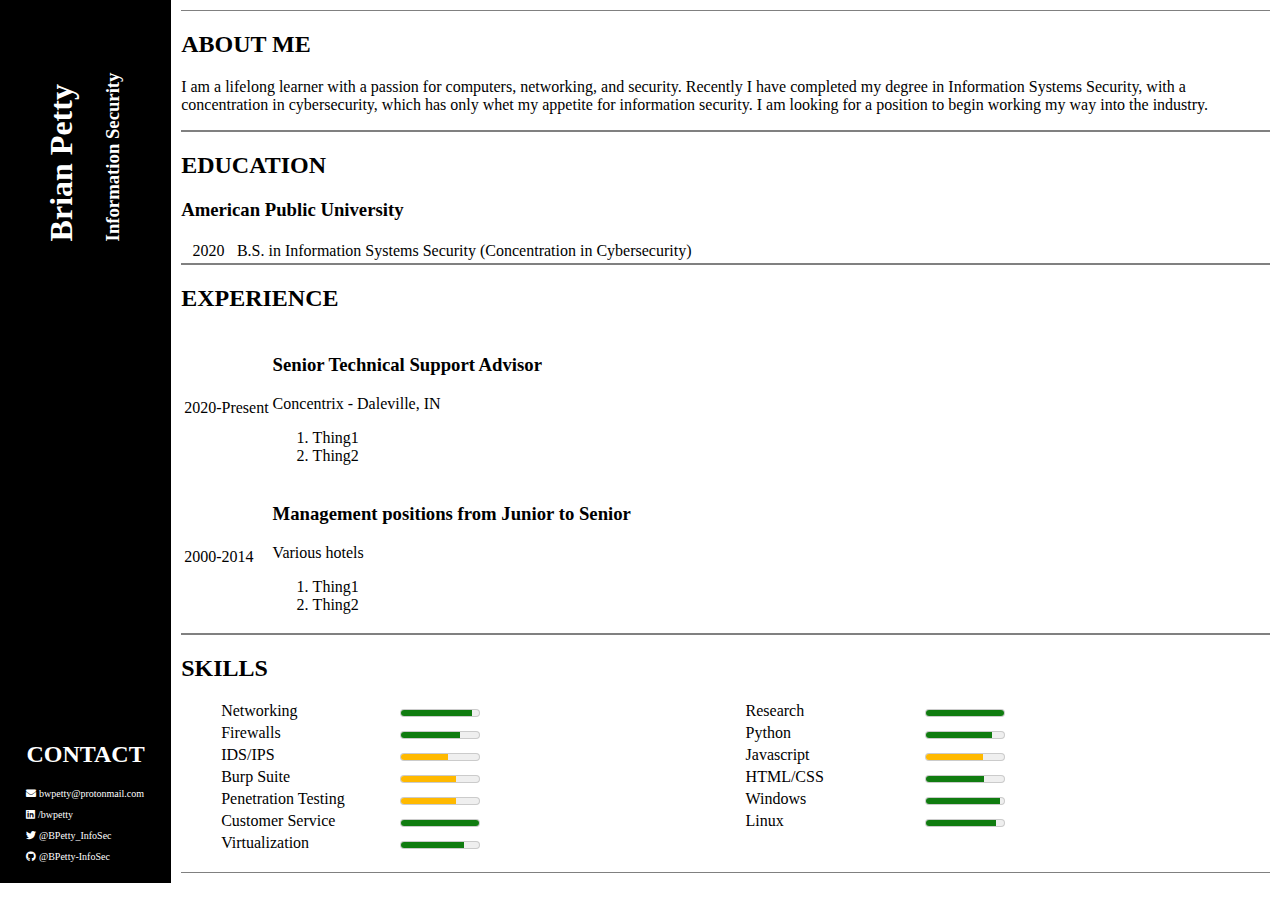
==== commit f524483c: "add beginning of responsive design" ====
--- a/resume.html
+++ b/resume.html
@@ -1,135 +1,136 @@
 <!DOCTYPE html>
 <html>
-<head>
-    <link rel="stylesheet" href="lib/css/main.css">
-    <link rel="stylesheet" href="lib/css/all.min.css">
-</head>
-<body id="body">
-    <div id="sidebar">
-        <div class="namesection">
-            <h1 id="name">Brian Petty</h1>
-            <h3 id="subname">Information Security</h3>
-        </div>
-        <div id="contact">
-            <center><h2>CONTACT</h2></center>
-            <div id="contactlinks">
-                <p><i class="fa fa-envelope"></i> bwpetty@protonmail.com</p>
-                <p><i class="fab fa-linkedin"></i> /bwpetty</p>
-                <p><i class="fab fa-twitter"></i> @BPetty_InfoSec</p>
-                <p><i class="fab fa-github"></i> @BPetty-InfoSec</p>
-                <br>
+    <head>
+        <meta name="viewport" content="width=device-width, height=device-height, initial-scale=1.0">
+        <link rel="stylesheet" href="lib/css/main.css">
+        <link rel="stylesheet" href="lib/css/all.min.css">
+    </head>
+    <body id="body">
+        <div id="sidebar">
+            <div class="namesection">
+                <h1 id="name">Brian Petty</h1>
+                <h3 id="subname">Information Security</h3>
+            </div>
+            <div id="contact">
+                <center><h2>CONTACT</h2></center>
+                <div id="contactlinks">
+                    <p><i class="fa fa-envelope"></i> bwpetty@protonmail.com</p>
+                    <p><i class="fab fa-linkedin"></i> /bwpetty</p>
+                    <p><i class="fab fa-twitter"></i> @BPetty_InfoSec</p>
+                    <p><i class="fab fa-github"></i> @BPetty-InfoSec</p>
+                    <br>
+                </div>
             </div>
         </div>
-    </div>
-    <div id="mainbody">
-        <div id="about" class="mbsection">
-            <h2 class="mbsection_title">ABOUT ME</h2>
-            <p class="mbsection_blurb">I am a lifelong learner with a passion for computers, networking, and security. Recently I have completed my degree in Information Systems Security, with a concentration in cybersecurity, which has only whet my appetite for information security. I am looking for a position to begin working my way into the industry.</p>
-        </div>
-        <div id="education" class="mbsection">
-            <h2 class="mbsection_title">EDUCATION</h2>
-            <div class="mbsection_sub">
-                <h3 id="education" class="mbsection_subtitle">American Public University</h3>
+        <div id="mainbody">
+            <div id="about" class="mbsection">
+                <h2 class="mbsection_title">ABOUT ME</h2>
+                <p class="mbsection_blurb">I am a lifelong learner with a passion for computers, networking, and security. Recently I have completed my degree in Information Systems Security, with a concentration in cybersecurity, which has only whet my appetite for information security. I am looking for a position to begin working my way into the industry.</p>
+            </div>
+            <div id="education" class="mbsection">
+                <h2 class="mbsection_title">EDUCATION</h2>
+                <div class="mbsection_sub">
+                    <h3 id="education" class="mbsection_subtitle">American Public University</h3>
+                    <table>
+                        <tr>
+                            <td class="edudate" width=10% align="center">2020</td>
+                            <td class="edudata">B.S. in Information Systems Security (Concentration in Cybersecurity)</td>
+                        </tr>
+                    </table>
+                </div>
+            </div>
+            <div id="experience" class="mbsection">
+                <h2 class="mbsection_title">EXPERIENCE</h2>
                 <table>
                     <tr>
-                        <td class="edudate" width=10% align="center">2020</td>
-                        <td class="edudata">B.S. in Information Systems Security (Concentration in Cybersecurity)</td>
+                        <td class="expdate">2020-Present</td>
+                        <td class="expinfo">
+                            <h3 class="exptitle">Senior Technical Support Advisor</h3>
+                            <p class="explocation">Concentrix - Daleville, IN</p>
+                            <ol class="explist">
+                                <li class="expbullets">
+                                    Thing1
+                                </li>
+                                <li class="expbullets">
+                                    Thing2
+                                </li>
+                            </ol>
+                        </td>
+                    </tr>
+                    <tr>
+                        <td class="expdate">2000-2014</td>
+                        <td class="expinfo">
+                            <h3 class="exptitle">Management positions from Junior to Senior</h3>
+                            <p class="explocation">Various hotels</p>
+                            <ol class="explist">
+                                <li class="expbullets">
+                                    Thing1
+                                </li>
+                                <li class="expbullets">
+                                    Thing2
+                                </li>
+                            </ol>
+                        </td>
                     </tr>
                 </table>
             </div>
+            <div class="mbsection">
+                <h2 class="mbsection_title">SKILLS</h2>
+                <ul id="skills">
+                    <div class="skill">
+                        <div class="skill_item">Networking</div>
+                        <meter class="skill_rating" min="0" max="100" low="25" high="75" optimum="90" value="90"></meter>
+                    </div>
+                    <div class="skill">
+                        <div class="skill_item">Firewalls</div>
+                        <meter class="skill_rating" min="0" max="100" low="25" high="75" optimum="90" value="75"></meter>
+                    </div>
+                    <div class="skill">
+                        <div class="skill_item">IDS/IPS</div>
+                        <meter class="skill_rating" min="0" max="100" low="25" high="75" optimum="90" value="60"></meter>
+                    </div>
+                    <div class="skill">
+                        <div class="skill_item">Burp Suite</div>
+                        <meter class="skill_rating" min="0" max="100" low="25" high="75" optimum="90" value="70"></meter>
+                    </div>
+                    <div class="skill">
+                        <div class="skill_item">Penetration Testing</div>
+                        <meter class="skill_rating" min="0" max="100" low="25" high="75" optimum="90" value="70"></meter>
+                    </div>
+                    <div class="skill">
+                        <div class="skill_item">Customer Service</div>
+                        <meter class="skill_rating" min="0" max="100" low="25" high="75" optimum="90" value="100"></meter>
+                    </div>
+                    <div class="skill">
+                        <div class="skill_item">Virtualization</div>
+                        <meter class="skill_rating" min="0" max="100" low="25" high="75" optimum="90" value="80"></meter>
+                    </div>
+                    <div class="skill">
+                        <div class="skill_item">Research</div>
+                        <meter class="skill_rating" min="0" max="100" low="25" high="75" optimum="90" value="100"></meter>
+                    </div>
+                    <div class="skill">
+                        <div class="skill_item">Python</div>
+                        <meter class="skill_rating" min="0" max="100" low="25" high="75" optimum="90" value="85"></meter>
+                    </div>
+                    <div class="skill">
+                        <div class="skill_item">Javascript</div>
+                        <meter class="skill_rating" min="0" max="100" low="25" high="75" optimum="90" value="73"></meter>
+                    </div>
+                    <div class="skill">
+                        <div class="skill_item">HTML/CSS</div>
+                        <meter class="skill_rating" min="0" max="100" low="25" high="75" optimum="90" value="75"></meter>
+                    </div>
+                    <div class="skill">
+                        <div class="skill_item">Windows</div>
+                        <meter class="skill_rating" min="0" max="100" low="25" high="75" optimum="90" value="95"></meter>
+                    </div>
+                    <div class="skill">
+                        <div class="skill_item">Linux</div>
+                        <meter title="Linux" class="skill_rating" min="0" max="100" low="25" high="75" optimum="90" value="90"></meter>
+                    </div>
+                </ul>
+            </div>
         </div>
-        <div id="experience" class="mbsection">
-            <h2 class="mbsection_title">EXPERIENCE</h2>
-            <table>
-                <tr>
-                    <td class="expdate">2020-Present</td>
-                    <td class="expinfo">
-                        <h3 class="exptitle">Senior Technical Support Advisor</h3>
-                        <p class="explocation">Concentrix - Daleville, IN</p>
-                        <ol class="explist">
-                            <li class="expbullets">
-                                Thing1
-                            </li>
-                            <li class="expbullets">
-                                Thing2
-                            </li>
-                        </ol>
-                    </td>
-                </tr>
-                <tr>
-                    <td class="expdate">2000-2014</td>
-                    <td class="expinfo">
-                        <h3 class="exptitle">Management positions from Junior to Senior</h3>
-                        <p class="explocation">Various hotels</p>
-                        <ol class="explist">
-                            <li class="expbullets">
-                                Thing1
-                            </li>
-                            <li class="expbullets">
-                                Thing2
-                            </li>
-                        </ol>
-                    </td>
-                </tr>
-            </table>
-        </div>
-        <div class="mbsection">
-            <h2 class="mbsection_title">SKILLS</h2>
-            <ul id="skills">
-                <div class="skill">
-                    <div class="skill_item">Networking</div>
-                    <meter class="skill_rating" min="0" max="100" low="25" high="75" optimum="90" value="90"></meter>
-                </div>
-                <div class="skill">
-                    <div class="skill_item">Firewalls</div>
-                    <meter class="skill_rating" min="0" max="100" low="25" high="75" optimum="90" value="75"></meter>
-                </div>
-                <div class="skill">
-                    <div class="skill_item">IDS/IPS</div>
-                    <meter class="skill_rating" min="0" max="100" low="25" high="75" optimum="90" value="60"></meter>
-                </div>
-                <div class="skill">
-                    <div class="skill_item">Burp Suite</div>
-                    <meter class="skill_rating" min="0" max="100" low="25" high="75" optimum="90" value="70"></meter>
-                </div>
-                <div class="skill">
-                    <div class="skill_item">Penetration Testing</div>
-                    <meter class="skill_rating" min="0" max="100" low="25" high="75" optimum="90" value="70"></meter>
-                </div>
-                <div class="skill">
-                    <div class="skill_item">Customer Service</div>
-                    <meter class="skill_rating" min="0" max="100" low="25" high="75" optimum="90" value="100"></meter>
-                </div>
-                <div class="skill">
-                    <div class="skill_item">Virtualization</div>
-                    <meter class="skill_rating" min="0" max="100" low="25" high="75" optimum="90" value="80"></meter>
-                </div>
-                <div class="skill">
-                    <div class="skill_item">Research</div>
-                    <meter class="skill_rating" min="0" max="100" low="25" high="75" optimum="90" value="100"></meter>
-                </div>
-                <div class="skill">
-                    <div class="skill_item">Python</div>
-                    <meter class="skill_rating" min="0" max="100" low="25" high="75" optimum="90" value="85"></meter>
-                </div>
-                <div class="skill">
-                    <div class="skill_item">Javascript</div>
-                    <meter class="skill_rating" min="0" max="100" low="25" high="75" optimum="90" value="73"></meter>
-                </div>
-                <div class="skill">
-                    <div class="skill_item">HTML/CSS</div>
-                    <meter class="skill_rating" min="0" max="100" low="25" high="75" optimum="90" value="75"></meter>
-                </div>
-                <div class="skill">
-                    <div class="skill_item">Windows</div>
-                    <meter class="skill_rating" min="0" max="100" low="25" high="75" optimum="90" value="95"></meter>
-                </div>
-                <div class="skill">
-                    <div class="skill_item">Linux</div>
-                    <meter title="Linux" class="skill_rating" min="0" max="100" low="25" high="75" optimum="90" value="90"></meter>
-                </div>
-            </ul>
-        </div>
-    </div>
-</body>
+    </body>
 </html>--- a/lib/css/main.css
+++ b/lib/css/main.css
@@ -1,8 +1,9 @@
 #body{
     display: flex;
     flex-flow: row;
-    
-    height: 1000px;
+    height: 100%;
+    margin: 0px;
+    padding: 0px;
 }
 
 #sidebar{
@@ -18,16 +19,18 @@
 #mainbody{
     flex-grow: 2;
     margin: 10px;
+    height: 100%;
 }
 
 .mbsection{
     border-top: 1px solid gray;
+    border-bottom: 1px solid gray;
 }
 
 .namesection{
     width: 120%;
     align-content: center;
-    transform: translate(-10%, 55%) rotate(-90deg);
+    transform: translate(-10%, 65%) rotate(-90deg);
 }
 
 #contact{
@@ -35,14 +38,27 @@
 }
 
 #contactlinks{
-    font-size: small;
+    font-size: x-small;
+}
+
+#about{
+    height: 15%;
+}
+
+#education{
+    height: 15%;
+}
+
+#experience{
+    height: 45%;
 }
 
 #skills{
     display: flex;
     flex-flow: column wrap;
     justify-content: flex-start;
-    height: 200px;
+    max-height: 175px;
+    height: 25%;
 }
 
 .skill{
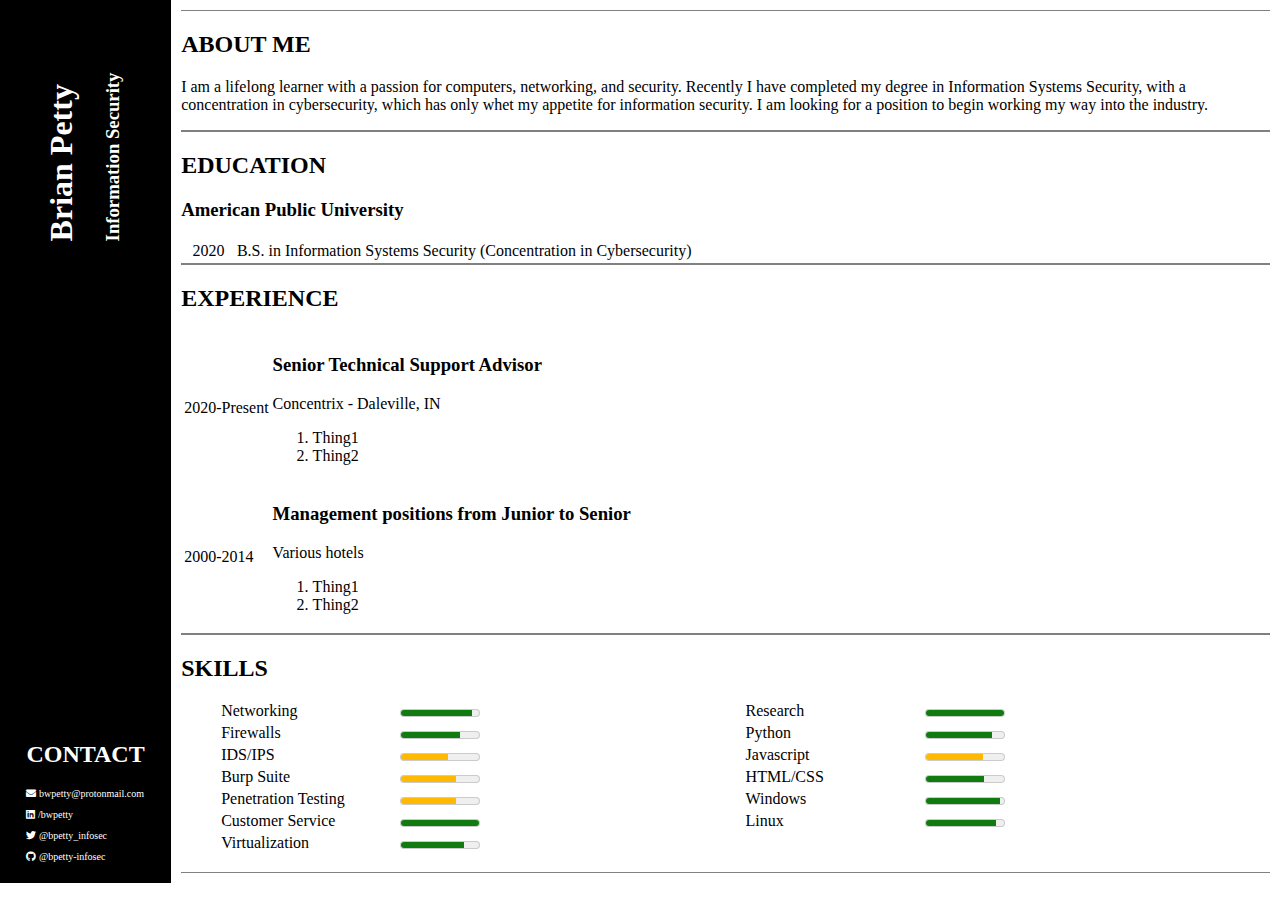
==== commit fdbfbb4a: "added hyperlinks to contact info" ====
--- a/resume.html
+++ b/resume.html
@@ -4,6 +4,7 @@
         <meta name="viewport" content="width=device-width, height=device-height, initial-scale=1.0">
         <link rel="stylesheet" href="lib/css/main.css">
         <link rel="stylesheet" href="lib/css/all.min.css">
+        <script src="lib/js/attribution.js"></script>
     </head>
     <body id="body">
         <div id="sidebar">
@@ -14,10 +15,10 @@
             <div id="contact">
                 <center><h2>CONTACT</h2></center>
                 <div id="contactlinks">
-                    <p><i class="fa fa-envelope"></i> bwpetty@protonmail.com</p>
-                    <p><i class="fab fa-linkedin"></i> /bwpetty</p>
-                    <p><i class="fab fa-twitter"></i> @BPetty_InfoSec</p>
-                    <p><i class="fab fa-github"></i> @BPetty-InfoSec</p>
+                    <p><i class="fa fa-envelope"></i> <a class="contactlink" href="mailto:bwpetty@protonmail.com">bwpetty@protonmail.com</a></p>
+                    <p><i class="fab fa-linkedin"></i> <a class="contactlink" href="https://linkedin.com/in/bwpetty">/bwpetty</a></p>
+                    <p><i class="fab fa-twitter"></i> <a class="contactlink" href="https://twitter.com/BPetty_Infosec">@BPetty_InfoSec</a></p>
+                    <p><i class="fab fa-github"></i> <a class="contactlink" href="https://github.com/BPetty-InfoSec">@BPetty-InfoSec</a></p>
                     <br>
                 </div>
             </div>
--- a/lib/css/main.css
+++ b/lib/css/main.css
@@ -41,6 +41,12 @@
     font-size: x-small;
 }
 
+a.contactlink{
+    color: white;
+    text-decoration: none;
+    text-transform: lowercase;
+}
+
 #about{
     height: 15%;
 }
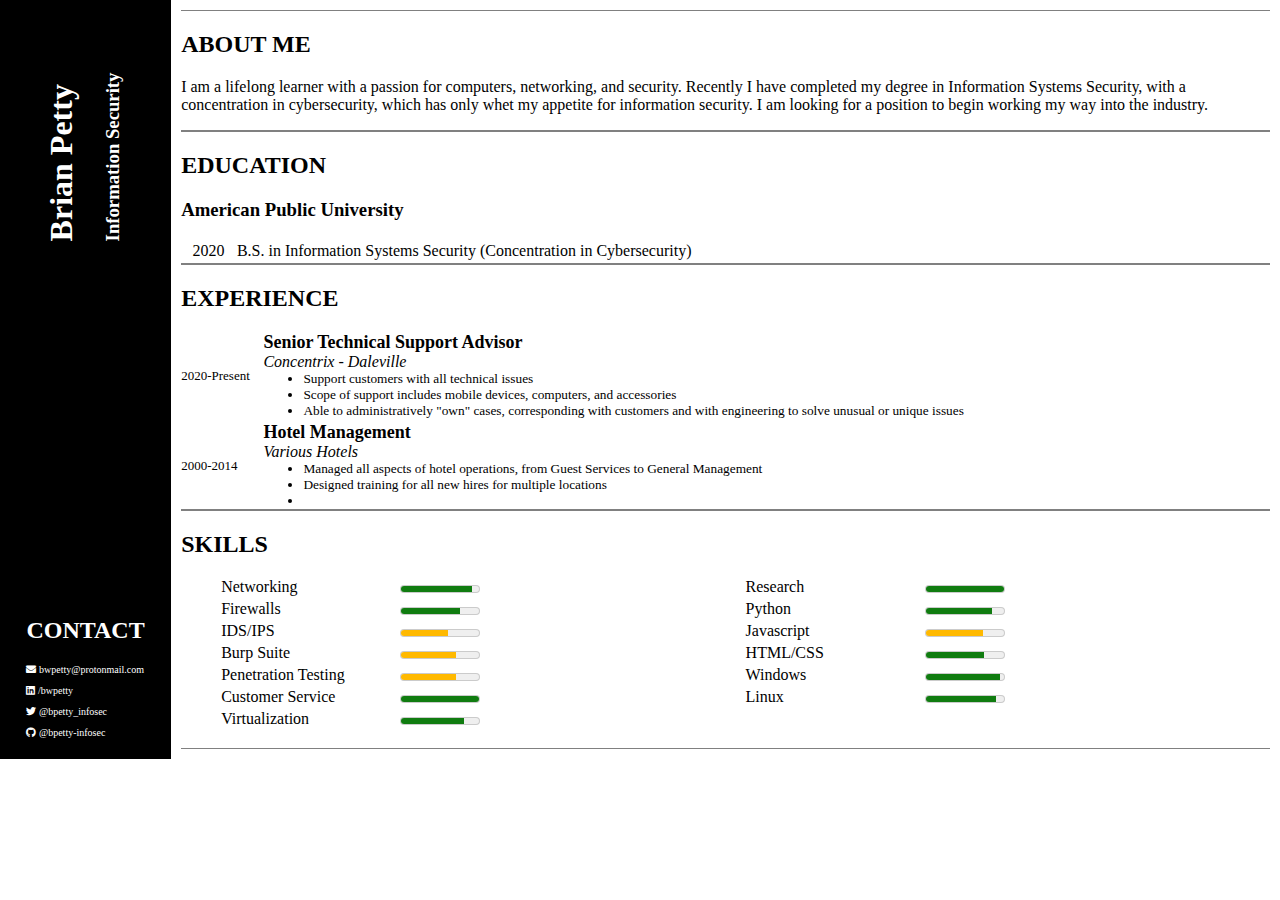
==== commit baf486df: "remove tables from experience section" ====
--- a/resume.html
+++ b/resume.html
@@ -4,7 +4,8 @@
         <meta name="viewport" content="width=device-width, height=device-height, initial-scale=1.0">
         <link rel="stylesheet" href="lib/css/main.css">
         <link rel="stylesheet" href="lib/css/all.min.css">
-        <script src="lib/js/attribution.js"></script>
+        <script src="lib/js/fontawesome-attribution.js"></script>
+        <title>Brian's Resume</title>
     </head>
     <body id="body">
         <div id="sidebar">
@@ -42,38 +43,34 @@
             </div>
             <div id="experience" class="mbsection">
                 <h2 class="mbsection_title">EXPERIENCE</h2>
-                <table>
-                    <tr>
-                        <td class="expdate">2020-Present</td>
-                        <td class="expinfo">
-                            <h3 class="exptitle">Senior Technical Support Advisor</h3>
-                            <p class="explocation">Concentrix - Daleville, IN</p>
-                            <ol class="explist">
-                                <li class="expbullets">
-                                    Thing1
-                                </li>
-                                <li class="expbullets">
-                                    Thing2
-                                </li>
-                            </ol>
-                        </td>
-                    </tr>
-                    <tr>
-                        <td class="expdate">2000-2014</td>
-                        <td class="expinfo">
-                            <h3 class="exptitle">Management positions from Junior to Senior</h3>
-                            <p class="explocation">Various hotels</p>
-                            <ol class="explist">
-                                <li class="expbullets">
-                                    Thing1
-                                </li>
-                                <li class="expbullets">
-                                    Thing2
-                                </li>
-                            </ol>
-                        </td>
-                    </tr>
-                </table>
+                <div class="exp_section">
+                    <div class="exp_date">2020-Present</div>
+                    <div class="exp_rightside">
+                        <div class="exp_title">Senior Technical Support Advisor</div>
+                        <div class="exp_place">Concentrix - Daleville</div>
+                        <div class="exp_items">
+                            <ul class="exp_list">
+                                <li class="exp_bullets">Support customers with all technical issues</li>
+                                <li class="exp_bullets">Scope of support includes mobile devices, computers, and accessories</li>
+                                <li class="exp_bullets">Able to administratively "own" cases, corresponding with customers and with engineering to solve unusual or unique issues</li>
+                            </ul>
+                        </div>
+                    </div>
+                </div>
+                <div class="exp_section">
+                    <div class="exp_date">2000-2014</div>
+                    <div class="exp_rightside">
+                        <div class="exp_title">Hotel Management</div>
+                        <div class="exp_place">Various Hotels</div>
+                        <div class="exp_items">
+                            <ul class="exp_list">
+                                <li class="exp_bullets">Managed all aspects of hotel operations, from Guest Services to General Management</li>
+                                <li class="exp_bullets">Designed training for all new hires for multiple locations</li>
+                                <li class="exp_bullets"></li>
+                            </ul>
+                        </div>
+                    </div>
+                </div>
             </div>
             <div class="mbsection">
                 <h2 class="mbsection_title">SKILLS</h2>
--- a/lib/css/main.css
+++ b/lib/css/main.css
@@ -59,6 +59,42 @@
     height: 45%;
 }
 
+.exp_section{
+    display: flex;
+    flex-direction: row;
+    align-items: center;
+    margin-top: 3px;
+}
+
+.exp_date{
+    font-size: small;
+    margin-right: 3px;
+    width: 7%;
+}
+
+.exp_rightside{
+    display: flex;
+    flex-direction: column;
+    margin-left: 3px;
+}
+
+.exp_title{
+    font-size: large;
+    font-weight: bold;
+}
+
+.exp_place{
+    font-style: italic;
+}
+
+.exp_list{
+    margin: 0px;
+}
+
+.exp_bullets{
+    font-size: smaller;
+}
+
 #skills{
     display: flex;
     flex-flow: column wrap;
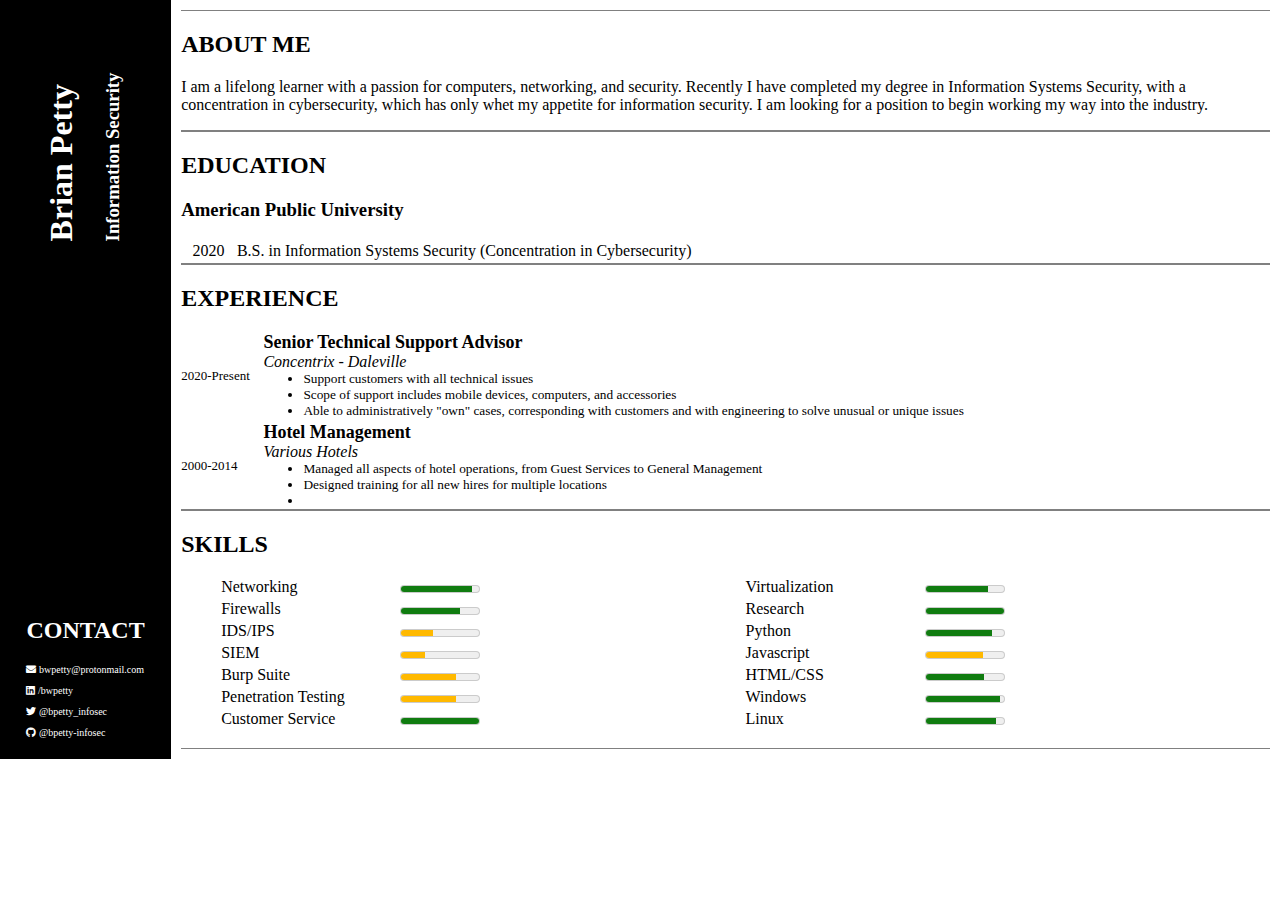
==== commit f60197d7: "refactor skills to put value at beginning of tag" ====
--- a/resume.html
+++ b/resume.html
@@ -77,55 +77,59 @@
                 <ul id="skills">
                     <div class="skill">
                         <div class="skill_item">Networking</div>
-                        <meter class="skill_rating" min="0" max="100" low="25" high="75" optimum="90" value="90"></meter>
+                        <meter class="skill_rating" value="90" min="0" max="100" low="25" high="75" optimum="90"></meter>
                     </div>
                     <div class="skill">
                         <div class="skill_item">Firewalls</div>
-                        <meter class="skill_rating" min="0" max="100" low="25" high="75" optimum="90" value="75"></meter>
+                        <meter class="skill_rating"  value="75" min="0" max="100" low="25" high="75" optimum="90"></meter>
                     </div>
                     <div class="skill">
                         <div class="skill_item">IDS/IPS</div>
-                        <meter class="skill_rating" min="0" max="100" low="25" high="75" optimum="90" value="60"></meter>
+                        <meter class="skill_rating" value="40" min="0" max="100" low="25" high="75" optimum="90"></meter>
+                    </div>
+                    <div class="skill">
+                        <div class="skill_item">SIEM</div>
+                        <meter class="skill_rating" value="30" min="0" max="100" low="25" high="75" optimum="90"></meter>
                     </div>
                     <div class="skill">
                         <div class="skill_item">Burp Suite</div>
-                        <meter class="skill_rating" min="0" max="100" low="25" high="75" optimum="90" value="70"></meter>
+                        <meter class="skill_rating" value="70" min="0" max="100" low="25" high="75" optimum="90"></meter>
                     </div>
                     <div class="skill">
                         <div class="skill_item">Penetration Testing</div>
-                        <meter class="skill_rating" min="0" max="100" low="25" high="75" optimum="90" value="70"></meter>
+                        <meter class="skill_rating" value="70" min="0" max="100" low="25" high="75" optimum="90"></meter>
                     </div>
                     <div class="skill">
                         <div class="skill_item">Customer Service</div>
-                        <meter class="skill_rating" min="0" max="100" low="25" high="75" optimum="90" value="100"></meter>
+                        <meter class="skill_rating" value="100" min="0" max="100" low="25" high="75" optimum="90"></meter>
                     </div>
                     <div class="skill">
                         <div class="skill_item">Virtualization</div>
-                        <meter class="skill_rating" min="0" max="100" low="25" high="75" optimum="90" value="80"></meter>
+                        <meter class="skill_rating" value="80" min="0" max="100" low="25" high="75" optimum="90"></meter>
                     </div>
                     <div class="skill">
                         <div class="skill_item">Research</div>
-                        <meter class="skill_rating" min="0" max="100" low="25" high="75" optimum="90" value="100"></meter>
+                        <meter class="skill_rating" value="100" min="0" max="100" low="25" high="75" optimum="90"></meter>
                     </div>
                     <div class="skill">
                         <div class="skill_item">Python</div>
-                        <meter class="skill_rating" min="0" max="100" low="25" high="75" optimum="90" value="85"></meter>
+                        <meter class="skill_rating" value="85" min="0" max="100" low="25" high="75" optimum="90"></meter>
                     </div>
                     <div class="skill">
                         <div class="skill_item">Javascript</div>
-                        <meter class="skill_rating" min="0" max="100" low="25" high="75" optimum="90" value="73"></meter>
+                        <meter class="skill_rating" value="73" min="0" max="100" low="25" high="75" optimum="90"></meter>
                     </div>
                     <div class="skill">
                         <div class="skill_item">HTML/CSS</div>
-                        <meter class="skill_rating" min="0" max="100" low="25" high="75" optimum="90" value="75"></meter>
+                        <meter class="skill_rating" value="75" min="0" max="100" low="25" high="75" optimum="90"></meter>
                     </div>
                     <div class="skill">
                         <div class="skill_item">Windows</div>
-                        <meter class="skill_rating" min="0" max="100" low="25" high="75" optimum="90" value="95"></meter>
+                        <meter class="skill_rating" value="95" min="0" max="100" low="25" high="75" optimum="90"></meter>
                     </div>
                     <div class="skill">
                         <div class="skill_item">Linux</div>
-                        <meter title="Linux" class="skill_rating" min="0" max="100" low="25" high="75" optimum="90" value="90"></meter>
+                        <meter class="skill_rating" value="90" min="0" max="100" low="25" high="75" optimum="90"></meter>
                     </div>
                 </ul>
             </div>
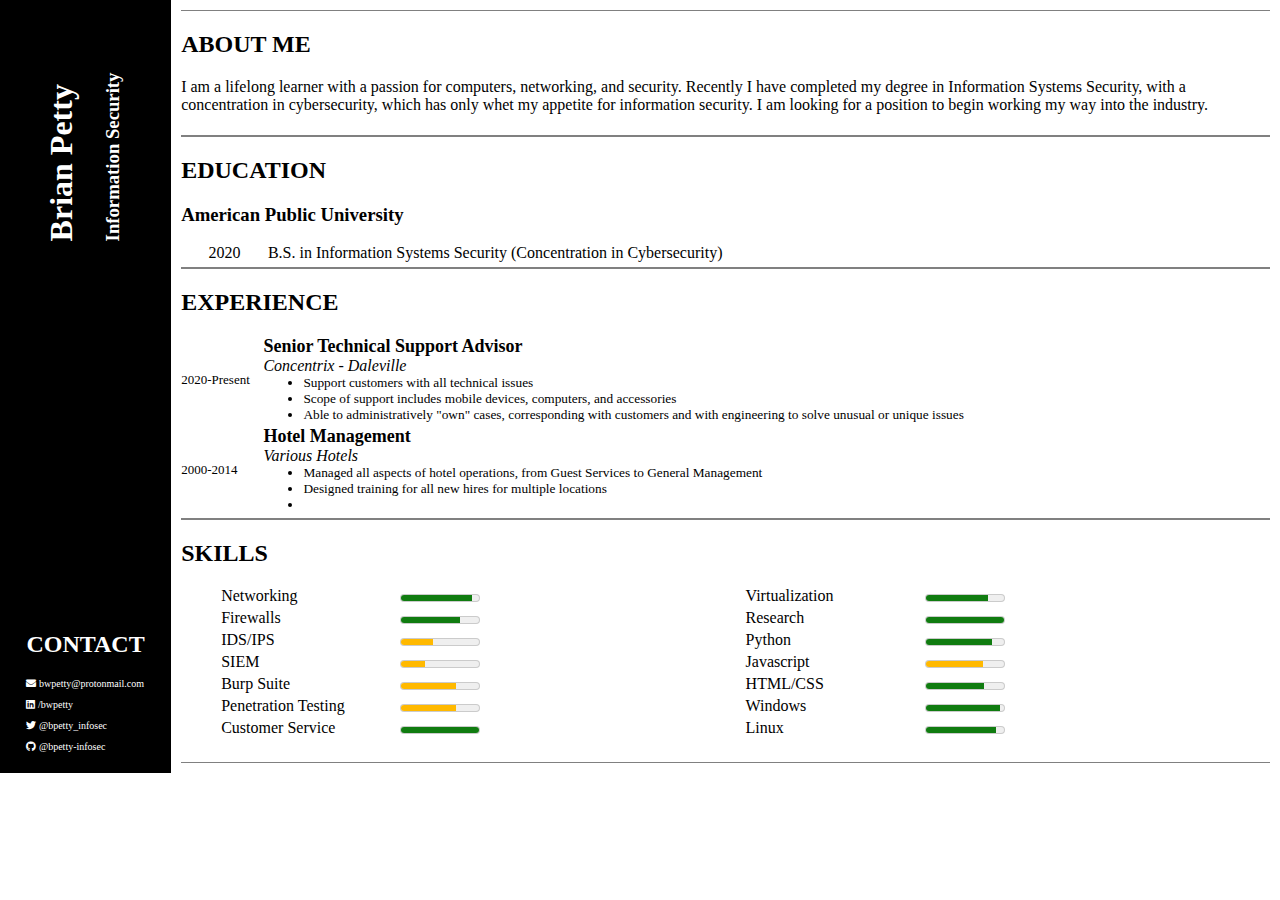
==== commit 4b8eed52: "update some padding values" ====
--- a/resume.html
+++ b/resume.html
@@ -33,12 +33,10 @@
                 <h2 class="mbsection_title">EDUCATION</h2>
                 <div class="mbsection_sub">
                     <h3 id="education" class="mbsection_subtitle">American Public University</h3>
-                    <table>
-                        <tr>
-                            <td class="edudate" width=10% align="center">2020</td>
-                            <td class="edudata">B.S. in Information Systems Security (Concentration in Cybersecurity)</td>
-                        </tr>
-                    </table>
+                    <div class="edu_line">
+                        <div class="edu_date" width=10% align="center">2020</div>
+                        <div class="edu_data">B.S. in Information Systems Security (Concentration in Cybersecurity)</div>
+                    </div>
                 </div>
             </div>
             <div id="experience" class="mbsection">
--- a/lib/css/main.css
+++ b/lib/css/main.css
@@ -25,6 +25,7 @@
 .mbsection{
     border-top: 1px solid gray;
     border-bottom: 1px solid gray;
+    padding: 0 0 5px 0;
 }
 
 .namesection{
@@ -53,6 +54,21 @@
 
 #education{
     height: 15%;
+}
+
+.edu_line{
+    display: flex;
+    flex-flow: row wrap;
+    justify-content: flex-start;
+}
+
+.edu_date{
+    flex-shrink: 1;
+    flex-grow: 1;
+}
+
+.edu_data{
+    flex-grow: 10;
 }
 
 #experience{
